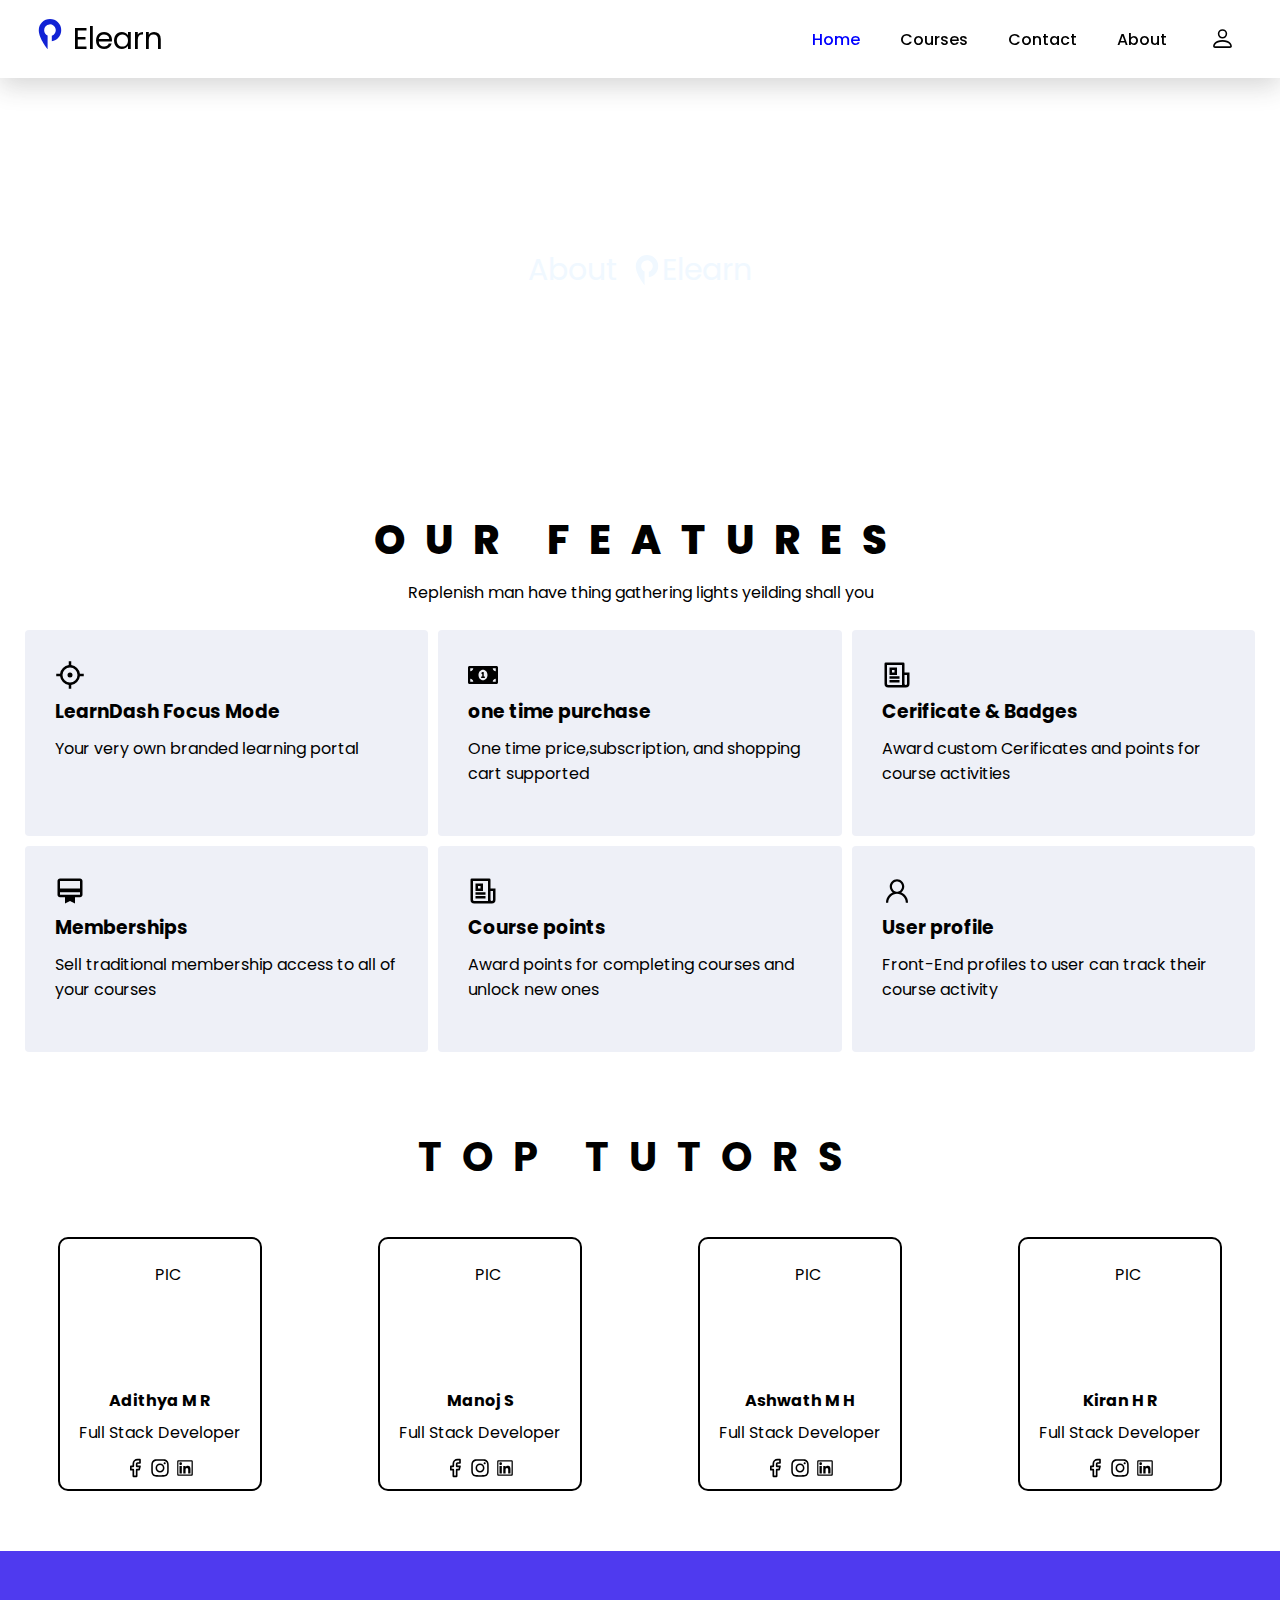
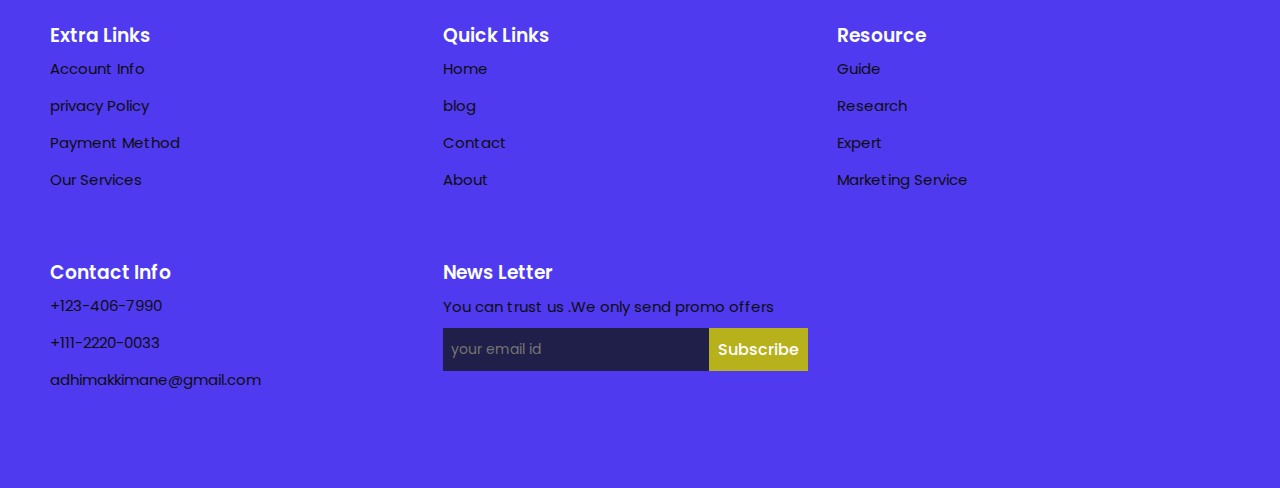
==== about.html @ 0dc83e67 "Add files via upload" ====
<!DOCTYPE html>
<html lang="en">
<head>
    <meta charset="UTF-8">
    <meta http-equiv="X-UA-Compatible" content="IE=edge">
    <meta name="viewport" content="width=device-width, initial-scale=1.0">
    <link rel="stylesheet" href="style.css">
    <title>Document</title>
</head>
<body>
    <!-- navbar -->
    <nav>
      <div class="logo">
       <div class="mainlogo"><svg stroke="currentColor" fill="currentColor" stroke-width="0" role="img" viewBox="0 0 24 24" height="1em" width="1em"  xmlns="http://www.w3.org/2000/svg"><title></title><path d="M11.981 0a8.957 8.957 0 0 0-8.956 8.957v.363C3.283 15.828 10.082 24 10.082 24V13.205c-1.638-.747-2.756-2.369-2.756-4.253a4.66 4.66 0 1 1 6.152 4.416l-.033.01v4.427c4.296-.713 7.531-4.401 7.531-8.845A8.959 8.959 0 0 0 12.017.001h-.038.002z"></path></svg>
         <span>Elearn</span></div>
         <div class="navbar2">
            <h class="navbutton"><svg stroke="currentColor" fill="none" stroke-width="2" viewBox="0 0 24 24" stroke-linecap="round" stroke-linejoin="round" height="1em" width="1em" xmlns="http://www.w3.org/2000/svg"><line x1="3" y1="12" x2="21" y2="12"></line><line x1="3" y1="6" x2="21" y2="6"></line><line x1="3" y1="18" x2="21" y2="18"></line></svg></h>
            </div>
      <div class="nav1">
    <ul> 
       <li><a href="index.html" class="active">Home</a></li>
       <li><a href="course.html">Courses</a></li>
       <li><a href="contact.html">Contact</a></li>
       <li><a href="about.html">About</a></li>
      <li class="loginimg2"><svg stroke="currentColor" fill="currentColor" stroke-width="0" viewBox="0 0 16 16" height="1em" width="1em" xmlns="http://www.w3.org/2000/svg"><path fill-rule="evenodd" d="M13 14s1 0 1-1-1-4-6-4-6 3-6 4 1 1 1 1h10zm-9.995-.944v-.002.002zM3.022 13h9.956a.274.274 0 00.014-.002l.008-.002c-.001-.246-.154-.986-.832-1.664C11.516 10.68 10.289 10 8 10c-2.29 0-3.516.68-4.168 1.332-.678.678-.83 1.418-.832 1.664a1.05 1.05 0 00.022.004zm9.974.056v-.002.002zM8 7a2 2 0 100-4 2 2 0 000 4zm3-2a3 3 0 11-6 0 3 3 0 016 0z" clip-rule="evenodd"></path></svg></li>
      <li class="user_name12"><svg stroke="currentColor" fill="currentColor" stroke-width="0" viewBox="0 0 16 16" height="1em" width="1em" xmlns="http://www.w3.org/2000/svg"><path fill-rule="evenodd" d="M13 14s1 0 1-1-1-4-6-4-6 3-6 4 1 1 1 1h10zm-9.995-.944v-.002.002zM3.022 13h9.956a.274.274 0 00.014-.002l.008-.002c-.001-.246-.154-.986-.832-1.664C11.516 10.68 10.289 10 8 10c-2.29 0-3.516.68-4.168 1.332-.678.678-.83 1.418-.832 1.664a1.05 1.05 0 00.022.004zm9.974.056v-.002.002zM8 7a2 2 0 100-4 2 2 0 000 4zm3-2a3 3 0 11-6 0 3 3 0 016 0z" clip-rule="evenodd"></path></svg><span class="user_name1"></span></li>
     </ul> 
    </div>
    </div>
    </nav>
   
    <!-- nav2 -->
    <div class="nav2">
     <ul> 
       <li class="nav2a"><a><svg stroke="currentColor" fill="currentColor" stroke-width="0" viewBox="0 0 16 16" height="1em" width="1em" xmlns="http://www.w3.org/2000/svg"><path fill-rule="evenodd" d="M13 14s1 0 1-1-1-4-6-4-6 3-6 4 1 1 1 1h10zm-9.995-.944v-.002.002zM3.022 13h9.956a.274.274 0 00.014-.002l.008-.002c-.001-.246-.154-.986-.832-1.664C11.516 10.68 10.289 10 8 10c-2.29 0-3.516.68-4.168 1.332-.678.678-.83 1.418-.832 1.664a1.05 1.05 0 00.022.004zm9.974.056v-.002.002zM8 7a2 2 0 100-4 2 2 0 000 4zm3-2a3 3 0 11-6 0 3 3 0 016 0z" clip-rule="evenodd"></path></svg><span class="nav2b">Login Now</span></a></li>
        <li><a href="index.html" class="active">Home</a></li>
        <li><a href="course.html">Courses</a></li>
        <li><a href="contact.html">Contact</a></li>
        <li><a href="about.html">About</a></li>
     </ul>  
     </div>

<!-- login -->
        <!-- login -->
        <div class="logindisplay">
          <div class="login">
           <form class="logincontainer">
             <div class="head"><h>Login<h>
              <input type="button" class="buttonx" value="x" />
             </div>
             <div class="input1">
               <input type="text" placeholder="Email Id" class="in1" />
             </div>
             <div class="input1">
               <input type="text" placeholder="Password" class="in2" />
               <a href="#" class="fp">Forget password</a>
             </div>
             <div class="noacc1">
               Did'nt have Account ? <span><a class="noacc2">Signup</a></span>
             </div>
             <div>
               <input type="button" class="b2" value="Login" />
             </div>
           </form>
         </div> 
         </div>
         <!-- this is create account form -->
         <div class="signdisplay">
         <div class="signupform">
           <form class="frm">
            <div class="signupcancel">x</div>
             <div class="ca"><div>Create Account</div></div>
             <div class="input2">
               <input type="text" placeholder="First Name" class="fn" />
             </div>
             <div class="input2">
               <input type="text" placeholder="Last Name" class="ln" />
             </div>
             <div class="input2">
               <input type="text" placeholder="Enter Email id" class="email" />
             </div>
             <div class="input2">
               <input type="text" placeholder="Password" class="pas1" />
             </div>
             <div class="input2">
               <input type="text" placeholder="Confirm password" class="cpas1" />
             </div>
             <div class="signbutton">
               <div>
                 <input type="button" value="Next" class="but4" />
                 <input type="button" value="Next" class="but3" />
                 <div class="backsign">
                   <input type="button" value="back" class="backbut" />
                 </div>
               </div>
             </div>
           </form>
         </div>
        </div>
        
         
  
  <!-- this is create account form -->
  <div class="signdisplay">
  <div class="signupform">
    <form class="frm">
     <div class="signupcancel">x</div>
      <div class="ca"><div>Create Account</div></div>
      <div class="input2">
        <input type="text" placeholder="First Name" class="fn" />
      </div>
      <div class="input2">
        <input type="text" placeholder="Last Name" class="ln" />
      </div>
      <div class="input2">
        <input type="text" placeholder="Enter Email id" class="email" />
      </div>
      <div class="input2">
        <input type="text" placeholder="Password" class="pas1" />
      </div>
      <div class="input2">
        <input type="text" placeholder="Confirm password" class="cpas1" />
      </div>
      <div class="signbutton">
        <div>
          <input type="button" value="Next" class="but4" />
          <input type="button" value="Next" class="but3" />
          <div class="backsign">
            <input type="button" value="back" class="backbut" />
          </div>
        </div>
      </div>
    </form>
  </div>
 </div>
 

<!-- image -->
 <div class="coverabout">
      <h>About </h><svg stroke="currentColor" fill="currentColor" stroke-width="0" role="img" viewBox="0 0 24 24" height="1em" width="1em"  xmlns="http://www.w3.org/2000/svg"><title></title><path d="M11.981 0a8.957 8.957 0 0 0-8.956 8.957v.363C3.283 15.828 10.082 24 10.082 24V13.205c-1.638-.747-2.756-2.369-2.756-4.253a4.66 4.66 0 1 1 6.152 4.416l-.033.01v4.427c4.296-.713 7.531-4.401 7.531-8.845A8.959 8.959 0 0 0 12.017.001h-.038.002z"></path></svg>
      <span>Elearn</span>
    </div>
    
  <!-- features -->
  <section class="features">
    <h2>OUR FEATURES</h2>
    <p>Replenish man have thing gathering lights yeilding shall you</p>
    <div class="f-container">
       <div class="f-box">
        <svg stroke="currentColor" fill="currentColor" stroke-width="0" viewBox="0 0 24 24" height="1em" width="1em" xmlns="http://www.w3.org/2000/svg"><g><path fill="none" d="M0 0h24v24H0z"></path><path fill-rule="nonzero" d="M13 1l.001 3.062A8.004 8.004 0 0 1 19.938 11H23v2l-3.062.001a8.004 8.004 0 0 1-6.937 6.937L13 23h-2v-3.062a8.004 8.004 0 0 1-6.938-6.937L1 13v-2h3.062A8.004 8.004 0 0 1 11 4.062V1h2zm-1 5a6 6 0 1 0 0 12 6 6 0 0 0 0-12zm0 4a2 2 0 1 1 0 4 2 2 0 0 1 0-4z"></path></g></svg>
          <h3>LearnDash Focus Mode</h3>
          <p>Your very own branded learning portal</p>
           </div>
           <div class="f-box">
            <svg stroke="currentColor" fill="currentColor" stroke-width="0" viewBox="0 0 640 512" height="1em" width="1em" xmlns="http://www.w3.org/2000/svg"><path d="M352 288h-16v-88c0-4.42-3.58-8-8-8h-13.58c-4.74 0-9.37 1.4-13.31 4.03l-15.33 10.22a7.994 7.994 0 0 0-2.22 11.09l8.88 13.31a7.994 7.994 0 0 0 11.09 2.22l.47-.31V288h-16c-4.42 0-8 3.58-8 8v16c0 4.42 3.58 8 8 8h64c4.42 0 8-3.58 8-8v-16c0-4.42-3.58-8-8-8zM608 64H32C14.33 64 0 78.33 0 96v320c0 17.67 14.33 32 32 32h576c17.67 0 32-14.33 32-32V96c0-17.67-14.33-32-32-32zM48 400v-64c35.35 0 64 28.65 64 64H48zm0-224v-64h64c0 35.35-28.65 64-64 64zm272 192c-53.02 0-96-50.15-96-112 0-61.86 42.98-112 96-112s96 50.14 96 112c0 61.87-43 112-96 112zm272 32h-64c0-35.35 28.65-64 64-64v64zm0-224c-35.35 0-64-28.65-64-64h64v64z"></path></svg>
             <h3>one time purchase</h3>
             <p>One time price,subscription, and shopping cart supported</p>
              </div>
              <div class="f-box">
                <svg stroke="currentColor" fill="currentColor" stroke-width="0" viewBox="0 0 24 24" height="1em" width="1em" xmlns="http://www.w3.org/2000/svg"><g><path fill="none" d="M0 0h24v24H0z"></path><path fill-rule="nonzero" d="M16 20V4H4v15a1 1 0 0 0 1 1h11zm3 2H5a3 3 0 0 1-3-3V3a1 1 0 0 1 1-1h14a1 1 0 0 1 1 1v7h4v9a3 3 0 0 1-3 3zm-1-10v7a1 1 0 0 0 2 0v-7h-2zM6 6h6v6H6V6zm2 2v2h2V8H8zm-2 5h8v2H6v-2zm0 3h8v2H6v-2z"></path></g></svg>
                <h3>Cerificate & Badges</h3>
                <p>Award custom Cerificates and points for course activities</p>
                 </div>
                 <div class="f-box">
                  <svg stroke="currentColor" fill="currentColor" stroke-width="0" viewBox="0 0 24 24" height="1em" width="1em" xmlns="http://www.w3.org/2000/svg"><path d="M20 2H4c-1.11 0-2 .89-2 2v11c0 1.11.89 2 2 2h4v5l4-2 4 2v-5h4c1.11 0 2-.89 2-2V4c0-1.11-.89-2-2-2zm0 13H4v-2h16v2zm0-5H4V4h16v6z"></path></svg>
                  <h3>Memberships</h3>
                  <p>Sell traditional membership access to all of your courses</p>
                   </div>
                   <div class="f-box">
                    <svg stroke="currentColor" fill="currentColor" stroke-width="0" viewBox="0 0 24 24" height="1em" width="1em" xmlns="http://www.w3.org/2000/svg"><g><path fill="none" d="M0 0h24v24H0z"></path><path fill-rule="nonzero" d="M16 20V4H4v15a1 1 0 0 0 1 1h11zm3 2H5a3 3 0 0 1-3-3V3a1 1 0 0 1 1-1h14a1 1 0 0 1 1 1v7h4v9a3 3 0 0 1-3 3zm-1-10v7a1 1 0 0 0 2 0v-7h-2zM6 6h6v6H6V6zm2 2v2h2V8H8zm-2 5h8v2H6v-2zm0 3h8v2H6v-2z"></path></g></svg>
                    <h3>Course points</h3>
                    <p>Award points for completing courses and unlock new ones</p>
                     </div>
                     <div class="f-box">
                      <svg stroke="currentColor" fill="currentColor" stroke-width="0" viewBox="0 0 1024 1024" height="1em" width="1em" xmlns="http://www.w3.org/2000/svg"><path d="M858.5 763.6a374 374 0 0 0-80.6-119.5 375.63 375.63 0 0 0-119.5-80.6c-.4-.2-.8-.3-1.2-.5C719.5 518 760 444.7 760 362c0-137-111-248-248-248S264 225 264 362c0 82.7 40.5 156 102.8 201.1-.4.2-.8.3-1.2.5-44.8 18.9-85 46-119.5 80.6a375.63 375.63 0 0 0-80.6 119.5A371.7 371.7 0 0 0 136 901.8a8 8 0 0 0 8 8.2h60c4.4 0 7.9-3.5 8-7.8 2-77.2 33-149.5 87.8-204.3 56.7-56.7 132-87.9 212.2-87.9s155.5 31.2 212.2 87.9C779 752.7 810 825 812 902.2c.1 4.4 3.6 7.8 8 7.8h60a8 8 0 0 0 8-8.2c-1-47.8-10.9-94.3-29.5-138.2zM512 534c-45.9 0-89.1-17.9-121.6-50.4S340 407.9 340 362c0-45.9 17.9-89.1 50.4-121.6S466.1 190 512 190s89.1 17.9 121.6 50.4S684 316.1 684 362c0 45.9-17.9 89.1-50.4 121.6S557.9 534 512 534z"></path></svg>
                      <h3>User profile</h3>
                      <p>Front-End profiles to user can track their course activity</p>
                       </div>
    
    </div>
    
    
    </div>
 </section>



 
<section class="profilelist">
   <h>TOP TUTORS</h>
   <div class="profile-container">
   <div class="profile">
      <img  class="p1-pic" src=".\img/p1.jpg" alt="PIC">
      <h4>Adithya M R</h4>
      <p>Full Stack Developer</p>
      <div class="profile-social">
         <svg stroke="currentColor" fill="none" stroke-width="2" viewBox="0 0 24 24" stroke-linecap="round" stroke-linejoin="round" height="1em" width="1em" xmlns="http://www.w3.org/2000/svg"><path d="M18 2h-3a5 5 0 0 0-5 5v3H7v4h3v8h4v-8h3l1-4h-4V7a1 1 0 0 1 1-1h3z"></path></svg>
         <svg stroke="currentColor" fill="currentColor" stroke-width="0" viewBox="0 0 448 512" height="1em" width="1em" xmlns="http://www.w3.org/2000/svg"><path d="M224.1 141c-63.6 0-114.9 51.3-114.9 114.9s51.3 114.9 114.9 114.9S339 319.5 339 255.9 287.7 141 224.1 141zm0 189.6c-41.1 0-74.7-33.5-74.7-74.7s33.5-74.7 74.7-74.7 74.7 33.5 74.7 74.7-33.6 74.7-74.7 74.7zm146.4-194.3c0 14.9-12 26.8-26.8 26.8-14.9 0-26.8-12-26.8-26.8s12-26.8 26.8-26.8 26.8 12 26.8 26.8zm76.1 27.2c-1.7-35.9-9.9-67.7-36.2-93.9-26.2-26.2-58-34.4-93.9-36.2-37-2.1-147.9-2.1-184.9 0-35.8 1.7-67.6 9.9-93.9 36.1s-34.4 58-36.2 93.9c-2.1 37-2.1 147.9 0 184.9 1.7 35.9 9.9 67.7 36.2 93.9s58 34.4 93.9 36.2c37 2.1 147.9 2.1 184.9 0 35.9-1.7 67.7-9.9 93.9-36.2 26.2-26.2 34.4-58 36.2-93.9 2.1-37 2.1-147.8 0-184.8zM398.8 388c-7.8 19.6-22.9 34.7-42.6 42.6-29.5 11.7-99.5 9-132.1 9s-102.7 2.6-132.1-9c-19.6-7.8-34.7-22.9-42.6-42.6-11.7-29.5-9-99.5-9-132.1s-2.6-102.7 9-132.1c7.8-19.6 22.9-34.7 42.6-42.6 29.5-11.7 99.5-9 132.1-9s102.7-2.6 132.1 9c19.6 7.8 34.7 22.9 42.6 42.6 11.7 29.5 9 99.5 9 132.1s2.7 102.7-9 132.1z"></path></svg>
         <svg stroke="currentColor" fill="currentColor" stroke-width="0" viewBox="0 0 1024 1024" height="1em" width="1em" xmlns="http://www.w3.org/2000/svg"><path d="M847.7 112H176.3c-35.5 0-64.3 28.8-64.3 64.3v671.4c0 35.5 28.8 64.3 64.3 64.3h671.4c35.5 0 64.3-28.8 64.3-64.3V176.3c0-35.5-28.8-64.3-64.3-64.3zm0 736c-447.8-.1-671.7-.2-671.7-.3.1-447.8.2-671.7.3-671.7 447.8.1 671.7.2 671.7.3-.1 447.8-.2 671.7-.3 671.7zM230.6 411.9h118.7v381.8H230.6zm59.4-52.2c37.9 0 68.8-30.8 68.8-68.8a68.8 68.8 0 1 0-137.6 0c-.1 38 30.7 68.8 68.8 68.8zm252.3 245.1c0-49.8 9.5-98 71.2-98 60.8 0 61.7 56.9 61.7 101.2v185.7h118.6V584.3c0-102.8-22.2-181.9-142.3-181.9-57.7 0-96.4 31.7-112.3 61.7h-1.6v-52.2H423.7v381.8h118.6V604.8z"></path></svg>
      </div>
   </div>

    <div class="profile">
      <img  class="p1-pic" src=".\img/p2.jpg" alt="PIC">
      <h4>Manoj S</h4>
      <p>Full Stack Developer</p>
      <div class="profile-social">
         <svg stroke="currentColor" fill="none" stroke-width="2" viewBox="0 0 24 24" stroke-linecap="round" stroke-linejoin="round" height="1em" width="1em" xmlns="http://www.w3.org/2000/svg"><path d="M18 2h-3a5 5 0 0 0-5 5v3H7v4h3v8h4v-8h3l1-4h-4V7a1 1 0 0 1 1-1h3z"></path></svg>
         <svg stroke="currentColor" fill="currentColor" stroke-width="0" viewBox="0 0 448 512" height="1em" width="1em" xmlns="http://www.w3.org/2000/svg"><path d="M224.1 141c-63.6 0-114.9 51.3-114.9 114.9s51.3 114.9 114.9 114.9S339 319.5 339 255.9 287.7 141 224.1 141zm0 189.6c-41.1 0-74.7-33.5-74.7-74.7s33.5-74.7 74.7-74.7 74.7 33.5 74.7 74.7-33.6 74.7-74.7 74.7zm146.4-194.3c0 14.9-12 26.8-26.8 26.8-14.9 0-26.8-12-26.8-26.8s12-26.8 26.8-26.8 26.8 12 26.8 26.8zm76.1 27.2c-1.7-35.9-9.9-67.7-36.2-93.9-26.2-26.2-58-34.4-93.9-36.2-37-2.1-147.9-2.1-184.9 0-35.8 1.7-67.6 9.9-93.9 36.1s-34.4 58-36.2 93.9c-2.1 37-2.1 147.9 0 184.9 1.7 35.9 9.9 67.7 36.2 93.9s58 34.4 93.9 36.2c37 2.1 147.9 2.1 184.9 0 35.9-1.7 67.7-9.9 93.9-36.2 26.2-26.2 34.4-58 36.2-93.9 2.1-37 2.1-147.8 0-184.8zM398.8 388c-7.8 19.6-22.9 34.7-42.6 42.6-29.5 11.7-99.5 9-132.1 9s-102.7 2.6-132.1-9c-19.6-7.8-34.7-22.9-42.6-42.6-11.7-29.5-9-99.5-9-132.1s-2.6-102.7 9-132.1c7.8-19.6 22.9-34.7 42.6-42.6 29.5-11.7 99.5-9 132.1-9s102.7-2.6 132.1 9c19.6 7.8 34.7 22.9 42.6 42.6 11.7 29.5 9 99.5 9 132.1s2.7 102.7-9 132.1z"></path></svg>
         <svg stroke="currentColor" fill="currentColor" stroke-width="0" viewBox="0 0 1024 1024" height="1em" width="1em" xmlns="http://www.w3.org/2000/svg"><path d="M847.7 112H176.3c-35.5 0-64.3 28.8-64.3 64.3v671.4c0 35.5 28.8 64.3 64.3 64.3h671.4c35.5 0 64.3-28.8 64.3-64.3V176.3c0-35.5-28.8-64.3-64.3-64.3zm0 736c-447.8-.1-671.7-.2-671.7-.3.1-447.8.2-671.7.3-671.7 447.8.1 671.7.2 671.7.3-.1 447.8-.2 671.7-.3 671.7zM230.6 411.9h118.7v381.8H230.6zm59.4-52.2c37.9 0 68.8-30.8 68.8-68.8a68.8 68.8 0 1 0-137.6 0c-.1 38 30.7 68.8 68.8 68.8zm252.3 245.1c0-49.8 9.5-98 71.2-98 60.8 0 61.7 56.9 61.7 101.2v185.7h118.6V584.3c0-102.8-22.2-181.9-142.3-181.9-57.7 0-96.4 31.7-112.3 61.7h-1.6v-52.2H423.7v381.8h118.6V604.8z"></path></svg>
      </div>
   </div>

   <div class="profile">
      <img  class="p1-pic" src=".\img/p3.jpg" alt="PIC">
      <h4>Ashwath M H</h4>
      <p>Full Stack Developer</p>
      <div class="profile-social">
         <svg stroke="currentColor" fill="none" stroke-width="2" viewBox="0 0 24 24" stroke-linecap="round" stroke-linejoin="round" height="1em" width="1em" xmlns="http://www.w3.org/2000/svg"><path d="M18 2h-3a5 5 0 0 0-5 5v3H7v4h3v8h4v-8h3l1-4h-4V7a1 1 0 0 1 1-1h3z"></path></svg>
         <svg stroke="currentColor" fill="currentColor" stroke-width="0" viewBox="0 0 448 512" height="1em" width="1em" xmlns="http://www.w3.org/2000/svg"><path d="M224.1 141c-63.6 0-114.9 51.3-114.9 114.9s51.3 114.9 114.9 114.9S339 319.5 339 255.9 287.7 141 224.1 141zm0 189.6c-41.1 0-74.7-33.5-74.7-74.7s33.5-74.7 74.7-74.7 74.7 33.5 74.7 74.7-33.6 74.7-74.7 74.7zm146.4-194.3c0 14.9-12 26.8-26.8 26.8-14.9 0-26.8-12-26.8-26.8s12-26.8 26.8-26.8 26.8 12 26.8 26.8zm76.1 27.2c-1.7-35.9-9.9-67.7-36.2-93.9-26.2-26.2-58-34.4-93.9-36.2-37-2.1-147.9-2.1-184.9 0-35.8 1.7-67.6 9.9-93.9 36.1s-34.4 58-36.2 93.9c-2.1 37-2.1 147.9 0 184.9 1.7 35.9 9.9 67.7 36.2 93.9s58 34.4 93.9 36.2c37 2.1 147.9 2.1 184.9 0 35.9-1.7 67.7-9.9 93.9-36.2 26.2-26.2 34.4-58 36.2-93.9 2.1-37 2.1-147.8 0-184.8zM398.8 388c-7.8 19.6-22.9 34.7-42.6 42.6-29.5 11.7-99.5 9-132.1 9s-102.7 2.6-132.1-9c-19.6-7.8-34.7-22.9-42.6-42.6-11.7-29.5-9-99.5-9-132.1s-2.6-102.7 9-132.1c7.8-19.6 22.9-34.7 42.6-42.6 29.5-11.7 99.5-9 132.1-9s102.7-2.6 132.1 9c19.6 7.8 34.7 22.9 42.6 42.6 11.7 29.5 9 99.5 9 132.1s2.7 102.7-9 132.1z"></path></svg>
         <svg stroke="currentColor" fill="currentColor" stroke-width="0" viewBox="0 0 1024 1024" height="1em" width="1em" xmlns="http://www.w3.org/2000/svg"><path d="M847.7 112H176.3c-35.5 0-64.3 28.8-64.3 64.3v671.4c0 35.5 28.8 64.3 64.3 64.3h671.4c35.5 0 64.3-28.8 64.3-64.3V176.3c0-35.5-28.8-64.3-64.3-64.3zm0 736c-447.8-.1-671.7-.2-671.7-.3.1-447.8.2-671.7.3-671.7 447.8.1 671.7.2 671.7.3-.1 447.8-.2 671.7-.3 671.7zM230.6 411.9h118.7v381.8H230.6zm59.4-52.2c37.9 0 68.8-30.8 68.8-68.8a68.8 68.8 0 1 0-137.6 0c-.1 38 30.7 68.8 68.8 68.8zm252.3 245.1c0-49.8 9.5-98 71.2-98 60.8 0 61.7 56.9 61.7 101.2v185.7h118.6V584.3c0-102.8-22.2-181.9-142.3-181.9-57.7 0-96.4 31.7-112.3 61.7h-1.6v-52.2H423.7v381.8h118.6V604.8z"></path></svg>
      </div>
   
   </div>

   <div class="profile">
      <img  class="p1-pic" src=".\img/p4.jpg" alt="PIC">
      <h4>Kiran H R</h4>
      <p>Full Stack Developer</p>
       <div class="profile-social"> 
         <svg stroke="currentColor" fill="none" stroke-width="2" viewBox="0 0 24 24" stroke-linecap="round" stroke-linejoin="round" height="1em" width="1em" xmlns="http://www.w3.org/2000/svg"><path d="M18 2h-3a5 5 0 0 0-5 5v3H7v4h3v8h4v-8h3l1-4h-4V7a1 1 0 0 1 1-1h3z"></path></svg>
         <svg stroke="currentColor" fill="currentColor" stroke-width="0" viewBox="0 0 448 512" height="1em" width="1em" xmlns="http://www.w3.org/2000/svg"><path d="M224.1 141c-63.6 0-114.9 51.3-114.9 114.9s51.3 114.9 114.9 114.9S339 319.5 339 255.9 287.7 141 224.1 141zm0 189.6c-41.1 0-74.7-33.5-74.7-74.7s33.5-74.7 74.7-74.7 74.7 33.5 74.7 74.7-33.6 74.7-74.7 74.7zm146.4-194.3c0 14.9-12 26.8-26.8 26.8-14.9 0-26.8-12-26.8-26.8s12-26.8 26.8-26.8 26.8 12 26.8 26.8zm76.1 27.2c-1.7-35.9-9.9-67.7-36.2-93.9-26.2-26.2-58-34.4-93.9-36.2-37-2.1-147.9-2.1-184.9 0-35.8 1.7-67.6 9.9-93.9 36.1s-34.4 58-36.2 93.9c-2.1 37-2.1 147.9 0 184.9 1.7 35.9 9.9 67.7 36.2 93.9s58 34.4 93.9 36.2c37 2.1 147.9 2.1 184.9 0 35.9-1.7 67.7-9.9 93.9-36.2 26.2-26.2 34.4-58 36.2-93.9 2.1-37 2.1-147.8 0-184.8zM398.8 388c-7.8 19.6-22.9 34.7-42.6 42.6-29.5 11.7-99.5 9-132.1 9s-102.7 2.6-132.1-9c-19.6-7.8-34.7-22.9-42.6-42.6-11.7-29.5-9-99.5-9-132.1s-2.6-102.7 9-132.1c7.8-19.6 22.9-34.7 42.6-42.6 29.5-11.7 99.5-9 132.1-9s102.7-2.6 132.1 9c19.6 7.8 34.7 22.9 42.6 42.6 11.7 29.5 9 99.5 9 132.1s2.7 102.7-9 132.1z"></path></svg>
         <svg stroke="currentColor" fill="currentColor" stroke-width="0" viewBox="0 0 1024 1024" height="1em" width="1em" xmlns="http://www.w3.org/2000/svg"><path d="M847.7 112H176.3c-35.5 0-64.3 28.8-64.3 64.3v671.4c0 35.5 28.8 64.3 64.3 64.3h671.4c35.5 0 64.3-28.8 64.3-64.3V176.3c0-35.5-28.8-64.3-64.3-64.3zm0 736c-447.8-.1-671.7-.2-671.7-.3.1-447.8.2-671.7.3-671.7 447.8.1 671.7.2 671.7.3-.1 447.8-.2 671.7-.3 671.7zM230.6 411.9h118.7v381.8H230.6zm59.4-52.2c37.9 0 68.8-30.8 68.8-68.8a68.8 68.8 0 1 0-137.6 0c-.1 38 30.7 68.8 68.8 68.8zm252.3 245.1c0-49.8 9.5-98 71.2-98 60.8 0 61.7 56.9 61.7 101.2v185.7h118.6V584.3c0-102.8-22.2-181.9-142.3-181.9-57.7 0-96.4 31.7-112.3 61.7h-1.6v-52.2H423.7v381.8h118.6V604.8z"></path></svg>
      </div> 
   </div>  
   </div> 
</section>

 <footer class="ending">
   <div class="e1">
      <h3>Extra Links</h3>
      <li>Account Info</li>
      <li>privacy Policy</li>
      <li>Payment Method</li>
      <li>Our Services</li>
      </div>
      <div class="e1">
         <h3>Quick Links</h3>
         <li>Home</li>
         <li>blog</li>
         <li>Contact</li>
         <li>About</li>
         </div>
            <div class="e1">
               <h3>Resource</h3>
               <li>Guide</li>
               <li>Research</li>
               <li>Expert</li>
               <li>Marketing Service</li>
               </div>
               <div class="e1"> 
                  <h3>Contact Info</h3>
                  <li> +123-406-7990 </li>
                  <li>+111-2220-0033 </li>
                  <li>adhimakkimane@gmail.com </li>

              </div>
               <div class="e1">
                  <h3>News Letter</h3>
                  <p>You can trust us .We only send promo offers</p>
                  <div class="emailid">
                     <input type="text" placeholder="your email id"/>
                     <a href="#" class="click">Subscribe</a>
                     </div>
                  </div>
</footer>

<script src="/Javascript/main.js">     
</script>
</body>
</html>
---- style.css ----
@import url('https://fonts.googleapis.com/css2?family=Poppins:wght@100;300;400;500;600&display=swap');

*{  
    font-family: 'Poppins', sans-serif; 
    margin: 0%;
    padding: 0%;
    outline: none; 
    border:none;
    text-decoration: none;
    list-style-type: none;
    scroll-behavior: smooth;
}
/* navbar */
nav {
    background-color: white;
    box-shadow:0 .5rem 1.5rem rgba(52, 50, 50, 0.2);
    position: fixed;
    top: 0%;
    right: 0%;
    left: 0%;
    z-index:13; 
    overflow: hidden;
}
.logo{
    display: flex;
    align-items: center;
    padding-left:30px;
    margin: 5px;
}
.mainlogo {
    width:100%;
    cursor: pointer;
    font-size:30px;
}
.mainlogo svg{
    color: rgb(17, 34, 213);
}

.nav1{
    width:100%;
}
nav .nav1 ul{ 
    display: flex;
    justify-content: end;
    align-items: center;
    gap:10px;
    margin-right:25px;
}

.nav1 ul li{
    margin: 15px;
}

nav .nav1 ul li a{
    color: black;
    font-size: 16px;
    font-weight:500;
}

nav .nav1 ul li svg{
margin:6px 0px 0px 3px;
  font-size: 25px;
  font-weight:700;
  cursor: pointer;
}
nav .nav1 ul li a:hover{
    color: rgb(44, 44, 209);
}
nav .nav1 ul li .active{
    color: blue;
}


/* navbar2 */
nav h{
  
    font-size: 25px;
    padding:10px;
    float: right;
    margin-top: 6px;
}

.navbutton{
display: none;
padding-right: 30px;
cursor: pointer;
}


.nav2{
   display: none;
   position: fixed;
   top:0%;
   right: 0%;
    left: 0%;
    margin-top: 30px;
    text-align: center;
    background:white;
    padding: 70px;
    z-index:9;
    border-radius: 10px;
    box-shadow:0 .5rem 1.5rem rgba(52, 50, 50, 0.2);
  }


.nav2 ul{
   padding-right: 20px;
   }

.nav2 ul li{
padding-top: 40px;
}
.nav2 ul li a{
   font-size: 18px;
   font-weight: 500;
}
.nav2a a{
  display: flex;
  justify-content: center;
  align-items: center;
  gap: 3px;
  cursor: pointer;
}
.nav2a a svg{
  margin-right: 5px;
  font-size: 24px;
  font-weight: 500;
  color: rgba(76, 20, 132, 0.881);
}
.nav2b{
  font-size: 19px;
  color: rgba(76, 20, 132, 0.881);
}

.nav2 ul li a:hover{
  color: #1e00ff;
}
/* login and signup */


.loginimg svg{
    font-size: 25px;
    font-weight: 600;
    margin-right: 25px;  
    
}
.logindisplay{
  display: none;
  
}
.login{
  display:flex;
  position: fixed;
  right: 0%;
  left: 0%;
  top: 0%;
  bottom: 0%;
  z-index: 20;
  justify-content: center;
  align-items: center;
  background-color: rgba(0,0,0,.9);
  
}
.logincontainer {
    font-family: "Noto Sans", sans-serif;
    min-width: 200px;
    border-radius: 5px;
    box-shadow: 0 0 15px rgb(201, 189, 189);
    background-color: white;
     padding:40px 90px 20px 50px ;
     
  }
  .loginimg{
    display:none;
    font-size: 20px;
    cursor: pointer;
  }
  .loginimg2 svg{
    font-weight: 600;
    font-size: 40px;
    cursor: pointer;
    
  }
 
  .user_name12{
    display: none;
    cursor: pointer;
   align-items: center;
     gap:4px;
  }
  .user_name1 {
    color: #000;
    font-size: 16px;
    font-weight: 500;
  }
  .user_name12 svg{
   padding-bottom:10px;
  }
  .buttonx {
    position: relative;
    left: 225px;
    font-size: 25px;
    background-color: white;
    font-weight: bolder;
    border: none;
    float: left;
  }
  .buttonx:hover {
    opacity: 0.5;
  }
  .buttonx:active {
    opacity: 1;
  }
  
  .head {
    display: flex;
    font-weight: bold;
    font-size: 41px;
    align-items: center;
    justify-items: center;
  }
  
  .input1 {
    padding-top: 30px;
  }
  .in1 {
    border: none;
    padding: 3px;
    font-size: 16px;
    border-bottom: 1.5px solid #333;
    outline: none;
  }
  
  .in2 {
    border: none;
    padding: 3px;
    font-size: 16px;
    border-bottom: 1.5px solid #333;
    outline: none;
  }
  .in2:hover {
    border-bottom: 1.5px solid rgb(21, 21, 206);
    transition: ease;
  }
  .in2:active {
    border-color: rgb(58, 66, 126);
  }
  
  .in1:hover {
    border-bottom: 1.5px solid rgb(21, 21, 206);
  }
  .in1:active {
    border-color: rgb(58, 66, 126);
  }
  .pas {
    margin-top: 10px;
    padding-bottom: 4px;
    padding-left: 10px;
  }
  
  .fp {
    width: 200px;
    margin: 0px;
    padding: 3px;
    font-size: 12px;
    display: block;
    color: blue;
    text-align: end;
  }
  .noacc1 {
    margin: 15px 10px 0px 0px;
    padding-right: 10px;
    text-align: center;
    justify-content: center;
    font-size: 12px;
  }
  .noacc2 {
    color: blue;
    cursor: pointer;
  }
  
  .b2 {
    margin: 30px 0px;
    cursor: pointer;
    padding: 5px 20px 5px 20px;
    color: white;
    background-color: rgb(0, 13, 149);
    border: 0px;
    font-size: 20px;
    border-radius: 5px;
  }
  
  .b1:hover {
    opacity: 0.5;
  }
  .b1:active {
    opacity: 1;
  }
  .b2:hover {
    opacity: 0.5;
  }
  
  .b2:active {
    opacity:1;
  }
  
  .signdisplay{
    display: none;
  }
  .frm {
    font-family: "Noto Sans", sans-serif;
    max-width: 350px;
    margin: 0 auto;
    border-radius: 5px;
    overflow: hidden;
    box-shadow: 0 0 15px rgb(201, 189, 189);
    margin-top: 30px;
    padding: 40px;
    background-color: white;
    position: relative;
  }
  .signupform {
    display: flex;
    justify-items: center;
    align-items: center;
    position: fixed;
    left: 0%;
    right: 0%;
    top: 0%;
    bottom: 0%;
    z-index: 20;
    background-color: rgb(33, 31, 31);
    opacity:0.9;
  }
  
  .input2 {
    padding-top: 30px;
  }
  .ca {
    font-size: 30px;
    font-weight: 700;
    cursor: pointer;
  }
  .signupcancel{
    float: right;
    margin-left: 40px;
    font-size: 30px;
    font-weight: 500;
  }
  .signupcancel:hover{
    opacity: 0.6;
  }
  .fn {
    border: none;
    padding: 3px;
    font-size: 16px;
    border-bottom: 1.5px solid #333;
    outline: none;
  }
  
  .ln {
    border: none;
    padding: 3px;
    font-size: 16px;
    border-bottom: 1.5px solid #333;
    outline: none;
  }
  .email {
    border: none;
    padding: 3px;
    font-size: 16px;
    border-bottom: 1.5px solid #333;
    outline: none;
  }
  
  .pas1 {
    border: none;
    padding: 3px;
    font-size: 16px;
    border-bottom: 1.5px solid #333;
    outline: none;
  }
  .cpas1 {
    display: none;
    border: none;
    font-size: 16px;
    border-bottom: 1.5px solid #333;
    outline: none;
    margin-bottom: 30px;
  }
  .backbut {
    cursor: pointer;
    padding: 5px 25px 5px 25px;
    color: white;
    background-color: rgb(10, 8, 176);
    border: 0px;
    font-size: 20px;
    border-radius: 5px;
    margin-left: 25px;
  }
  .backbut:active {
    background: #ddd;
    color: #333;
  }
  .but3 {
    cursor: pointer;
    padding: 5px 25px 5px 25px;
    color: white;
    background-color: rgb(10, 8, 176);
    border: 0px;
    font-size: 20px;
    border-radius: 5px;
  }
  .fn:hover {
    border-bottom: 1.5px solid rgb(21, 21, 206);
    transition: ease;
  }
  .fn:active {
    border-color: rgb(58, 66, 126);
  }
  
  .ln:hover {
    border-bottom: 1.5px solid rgb(21, 21, 206);
  }
  .ln:active {
    border-color: rgb(58, 66, 126);
  }
  .pas1:hover {
    border-bottom: 1.5px solid rgb(21, 21, 206);
    transition: ease;
  }
  .pas1:active {
    border-color: rgb(58, 66, 126);
  }
  
  .email:hover {
    border-bottom: 1.5px solid rgb(21, 21, 206);
  }
  .email:active {
    border-color: rgb(58, 66, 126);
  }
  .cpas1:hover {
    border-bottom: 1.5px solid rgb(21, 21, 206);
  
  }
  .cpas1:active {
    border-color: rgb(58, 66, 126);
  }
  .backsign {
    display: inline-block;
  }
  .but4 {
    display: none;
    cursor: pointer;
    padding: 5px 25px 5px 25px;
    color: white;
    background-color: #333;
    border: 0px;
    font-size: 20px;
    border-radius: 5px;
  }
  .but4:active {
    background: #ddd;
    color: #333;
  }
  .but3:active {
    background: #ddd;
    color: #333;
  }
 .starter {
    font-size: 20px;
    font-family: "Open Sans", sans-serif;
    display: inline-block;
    background-color: white;
    border-bottom: 1px solid;
    border-color: black;
    width: 100%;
    border-radius: 3px;
    height: fit-content;
  }
  
  .afterlogin {
    float: right;
    margin: 5px 17px 5px 0px;
    text-decoration: none;
    color: black;
    font-size: 22px;
    padding: 0px 8px 0px 8px;
  }
  .afterlogin:hover {
    color: white;
    background-color: black;
    padding: 0px 8px 0px 8px;
    border-radius: 8px;
  }
  .afterlogin:active {
    color: black;
    background-color: white;
  }
  .loginlogo svg:hover{
    color: #1e00ff;
  } 
  .loginlogo svg:active{
    color: #1e00ff;
  } 

/* coverimage */

.coverimage{
    width: 100%; 
    margin-top: 50px;
}
.coverimage .imagecontainer{
     background-image:linear-gradient(rgba(28, 28, 31, 0.051),rgba(0, 0, 6, 0.3)),url("/course-img/coverpic.png");
      height:470px;
      background-size: cover;
     background-position: center;
     display: flex; 
    flex-direction: column;
   justify-content: center;
   align-items: center;
   text-align: center;  
   
}

.coverimage .imagecontainer h{
    color:white ;
    font-size: 30px;
    margin: 10px;
}
.coverimage .imagecontainer svg{
    color: rgb(27, 27, 217);
}
.coverimage .imagecontainer p{
    color: #bcc2c2;
    margin-bottom: 7px;
}

.button{
    font-size: 15px;
    color: black;
    background-color: white;
    margin-top: 10px;
    padding:6px 15px 6px 15px;
    border-radius: 3px;
    
}
.button:hover{
    background: rgb(5, 40, 243);
    color: #fafefe;
}


/*home- features */


.subjects{
    text-align: center;
    margin-top: 50px;
    margin-bottom: 90px;
}
.box-container{
    display: grid;
    grid-template-columns: repeat(auto-fit,minmax(200px,1fr));
    align-items: center;    
    margin: 40px;
    gap: 20px;
}
.box{
    border: 2px solid black;
    font-size: 12px;
    height:fit-content;
    line-height: 25px;
}
.box:hover{
    border: 2px solid rgb(64, 64, 234);
}
.box img{
    width: 30%;
    margin-top: 15px;
}
.box p{
  margin-bottom: 25px;
}

/* about features */
.features{
    text-align: center;
    margin-top: 20px;
    padding:20px;
}
.f-container{
    display:grid;
    grid-template-columns: repeat(auto-fit,minmax(320px,1fr));

}
.f-box{
    padding: 30px;
    margin:5px;
    text-align: start;
    background: rgb(238, 240, 247);
    border-radius: 4px;
}
.f-box svg{
    font-size: 30px;
}
.features h2{
  font-size: 40px;
  font-weight:800;
  letter-spacing: 20px;
}

.features p{
  margin: 10px 0px 20px 0px;
}

/*  our-(nav bar)course */

.allcourse{
  display: block;
  
}
.our-course{
  width: auto; 
  height: auto;
  margin: 30px 0px 30px 0px;
}
.our-course .ourcoursemainname{
  font-size:40px;
  margin-top:120px;
  margin-bottom: 40px;
  text-align: center;
}

.nameofsubject{
  text-align: left;
  font-size: 30px;
  margin-left: 20px; 
}

.our-course .ourcourse-container::-webkit-scrollbar { 
  display: none; 
}
.our-course .ourcourse-container{
 display:flex;
 flex-flow: row;
 justify-content:space-between;
 overflow-x: scroll;
 margin-left: 20px;
}

.our-course .ourcourse-start{
margin:20px 10px 10px 10px;
border-radius: 0px 0px 2px 2px;
height:360px;
}
.ourcourse-start:hover{
  box-shadow: 3px 3px 5px 6px #ccc;
  }
 
.our-course .ourcourse-container .ourcourse-start img{ 
     width:300px;
    height: 180px;
    border-radius: 5px 5px 3px 3px;
 } 


/* our course(home)  */
 .our-course1{
  text-align: center;

}
.our-course1 .ourcoursemainname1{
  font-size:40px;
  margin-bottom: 50px;
}

.nameofsubject1{
  color: #1e00ff;
  margin-top:160px;
  font-size: 40px;
  text-align: center;

}
.our-course1 .ourcourse-start1{
margin-right:10px;
width: 300px;
height:350px;
margin-top: 50px;
border-radius: 0px 0px 2px 2px;
}
.ourcourse-start1:hover{
    box-shadow: 0 0 15px 5px rgba(31, 73, 125, 0.8);
  }
 
.our-course1 .ourcourse-container1 .ourcourse-start1 img{ 
  width:300px;
  height: 180px;
  border-radius:5px 5px 2px 2px;
 } 

 .our-course1 .ourcourse-container1{
  display: grid;
  grid-template-columns: repeat(auto-fit,minmax(300px,1fr));
  align-items: center; 
  justify-items: center;   
  margin: 30px;
  gap: 10px;
 }
 
/* Trending course */

.course{
    text-align: center;
    margin-top: 100px;
    margin-left: 20px;
}
.course h1{
    font-size:40px;
}

.course .course-container::-webkit-scrollbar { 
  display: none; 
}
.course .course-container{
 display:flex;
 flex-flow: row;
 justify-content:space-between;
 margin-bottom: 50px;
 overflow: scroll;
 
}

.course .course-start{
width: 310px;
height:350px;
margin: 50px 5px 50px 20px;

}
.course .course-start:hover{
  box-shadow: rgba(0, 0, 0, 0.24) 0px 3px 8px;
} 
.course .course-container .course-start img{ 
     width:300px;
    height: 180px;
    border-radius: 4px;
 } 

.about-course{
text-align: start;
padding-left: 10px;
}
.about-course p{
    font-weight: 600;
    color: #000;
    font-size:15px;
    width:100%; 
}
.about-course p1{
    color:rgb(185, 185, 194);
    margin-bottom: 7px;
    font-size: 10px;
    }


.price p{
    color: #000000;
   font-size: 20px;
 }

.stars{
    margin-top:10px;
    padding-bottom:10px;
    color: rgb(180, 186, 8);
} 

/* profile of community expert */
.profilelist{
    text-align: center;
    margin:50px 0px 0px 0px;
}


.profilelist h{
    font-size: 40px;
    font-weight: 700;
    letter-spacing: 20px;
}
.profilelist .profile-container{
    display: grid;
    justify-items: center;
    align-items: center;
    grid-template-columns: repeat(auto-fit, minmax(250px, 1fr));
    gap:20px 0px;
   margin:50px 0px 60px 0px;
   height:auto;
}

.profile{
    position: relative;
    display:grid;
    justify-items: center;
    align-items: center;
    width: 200px;
    height: 250px;
    background-color: #ffffff;
    object-fit:contain;
    border: 2px solid black;
    border-radius: 10px;

}
.profile-social{
    margin-top: 5px;
    font-size: 20px;
}
.profile img{
    margin-top: 20px;
    width:120px;
    height: 120px;
    border-radius:50%;
}

.profile-social svg:hover{
    color: rgb(31, 31, 239);
    box-shadow: 0px 5px 10px 0px rgba(0,0,0,0.4);
    border-radius: 50%;
}
.profile:hover{
    border-color:rgb(54, 37, 236) ;
    box-shadow: 5px 5px 5px 0px rgba(0,0,0,0.3);
    
}

/* offer */

.uptooff{
  text-align: center;
  width:100%;
  height:250px;
  background-color: white;
   box-shadow: rgba(0, 0, 0, 0.25) 0px 54px 55px, rgba(0, 0, 0, 0.12) 0px -12px 30px, rgba(0, 0, 0, 0.12) 0px 4px 6px, rgba(0, 0, 0, 0.17) 0px 12px 13px, rgba(0, 0, 0, 0.09) 0px -3px 5px;
   border-radius: 10px;
   margin-bottom:20px ;
 
}

.uptooff h{
  font-size: 30px;
  font-weight: 700;
  letter-spacing: 5px;
  position: relative;
  top: 35px;
  color: rgb(222, 22, 22);
}
.uptooff button{
  font-size: 25px;
  font-weight: 300;
  letter-spacing:1px;
  margin-top: 80px;
  background-color: rgb(35, 26, 166);
  padding: 5px 20px 5px 20px;
}
.uptooff button a{
  color: white;
}
.uptooff button:hover{
  box-shadow: rgba(0, 0, 0, 0.25) 0px 54px 55px, rgba(0, 0, 0, 0.12) 0px -12px 30px, rgba(0, 0, 0, 0.12) 0px 4px 6px, rgba(0, 0, 0, 0.17) 0px 12px 13px, rgba(0, 0, 0, 0.09) 0px -3px 5px;
  background-color: #210bc5;
  color: white;
}
.hurryup{
  font-size: 20px;
  position: relative;
  top:60px;
  letter-spacing: 3px;
}

/* footer */
.ending{
    background: rgb(79, 58, 239);
    display: grid;
    grid-template-columns:repeat(auto-fit,minmax(300px,1fr));
    padding: 50px; 
}
.ending .e1{
    padding-top: 20px;
    padding-bottom: 40px;
}
.ending .e1 h3{
    color: #fafefe;
     font-weight: 600;
}
.ending .e1 li{
    list-style: none;
    color: #0e0d0d;
    font-size: 15px;
    padding: 7px 0px;
    cursor: pointer;
}
.ending .e1 li:hover{
    color:white
}
.ending .e1 p{
    color: #0e0d0d;
    font-size: 15px;
    margin-top:8px;

}.emailid{
    display: flex;
    
}
.emailid input{
    margin-top:10px;
    width:250px;
    height: 30pxpx;
    padding:8px 8px;
    background: rgb(31, 31, 73);
    outline: none;
    border: none;
    color: #fafefe;
    font-size: 14px;
}

.click{
    text-decoration: none;
    margin-top: 10px;
    padding:9px ;
    background: rgb(183, 177, 28);
    color: rgb(255, 255, 255);
    font-weight: 500;
}
.click:hover{
    background: rgb(255, 255, 255);
    font-weight: 500;
    color: #000;
}



/* about */

/* cover-image-about */
.coverabout{
    margin-top: 70px;
    height: 400px;
    display: flex;
    align-items: center;
    justify-content: center;
    background-image: url("/course-img/banner.png");
    background-size:cover;
    background-position: center;
    color: aliceblue;
    font-size: 30px;   
}
.coverabout h{
    padding-right: 15px;

}


/* contact */


.contact{
    margin-top: 80px;
    text-align: center;
}
.contact h1{
    font-size: 30px;
    margin-bottom: 20px;
}

.contact .icons-container {
    margin-bottom: 30px;
    display: grid;
    grid-template-columns: repeat(auto-fit, minmax(250px, 1fr));
    gap: 20px;
    overflow: hidden;
    font-size: 20px;
    margin: 0px 60px 0px 60px;
  }
  
  .contact .icons-container .icons {
    text-align: center;
    border: 0.1rem solid #210eb5;
    background: #f0f2fd;

  }
  
   .contact .icons-container .icons svg {
    height: 80px;
    width: 70px;
    line-height: 80px;
    font-size: 1rem;
    margin:.9rem 0rem 0rem .3rem;
    color: rgb(59, 10, 235);
   }
   
  .contact .icons-container .icons h3 {
    font-size: 1.5rem;
    text-transform: capitalize;
    color: #444;
    padding: .3rem 0;
  }
  

  .contact .icons-container .icons p {
    font-size: 1rem;
    line-height: 2;
    color: rgb(130, 157, 232);
  }
  
  .contact .row {
    display: flex;
    align-items: center;
    gap: 2rem;
    margin:140px 40px 140px 40px;
    justify-content: center;
    height: 400px;
    justify-content:space-evenly;
  }
  
  
  .contact .row  img {
    width: 40%;
    margin-right: 30px;
  }

  
  .contact .row form{
    display: flex;
    flex-direction: column;
    position: relative;
    border: 3px solid rgb(42, 18, 139);
   padding: 40px;
  }
  
  
  .contact .row .cs{
    border: 2px solid rgb(144, 141, 232);
    padding: 20px 100px 20px 20px;
    margin-top: 20px;
  }
  .contact .row form h3{
    color: #1e00ff;
  }
   #cs1{
 padding-left: 90px; 
 background-color: #210eb5; 
 color: #f0f2fd;
 font-size: 15px;
 font-weight: 600;
}
    #cs1:hover{
    color: #000000;
    background: rgba(138, 152, 226, 0.927);
}


/* res */
@media (min-width:1750px){
  .contact .row img {
    width: 40%;
    height:500px;
    margin-right: 30px;
 }
 
}


@media (max-width:850px) {
    .nav1{
        display: none; 
    }
    .navbutton{
        display: block;
    }
    .loginlogo svg{
      display:flex;
    }
    .loginimg{
      display: flex;
    }
    .uptooff {
      height:330px;
    }
 
}
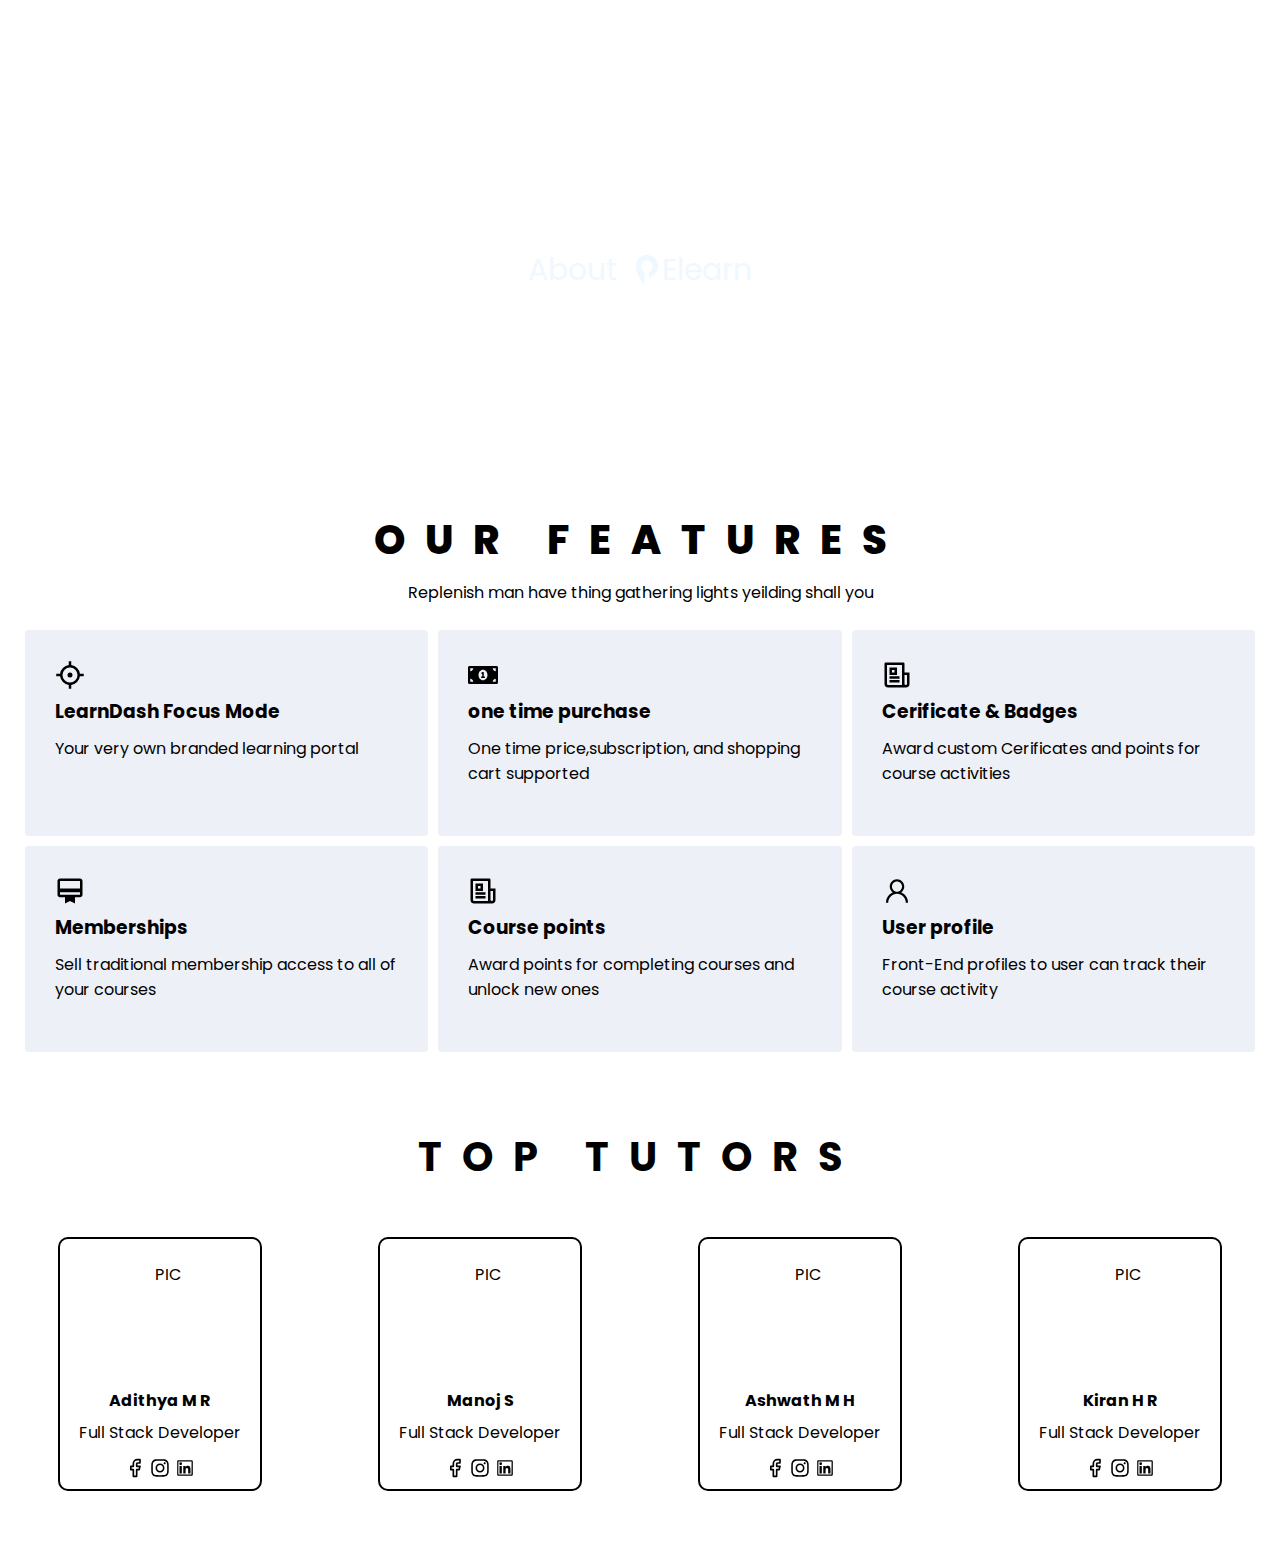
==== commit 94e988c6: "updated" ====
--- a/about.html
+++ b/about.html
@@ -1,281 +1,117 @@
-<!DOCTYPE html>
-<html lang="en">
-<head>
-    <meta charset="UTF-8">
-    <meta http-equiv="X-UA-Compatible" content="IE=edge">
-    <meta name="viewport" content="width=device-width, initial-scale=1.0">
-    <link rel="stylesheet" href="style.css">
-    <title>Document</title>
-</head>
-<body>
-    <!-- navbar -->
-    <nav>
-      <div class="logo">
-       <div class="mainlogo"><svg stroke="currentColor" fill="currentColor" stroke-width="0" role="img" viewBox="0 0 24 24" height="1em" width="1em"  xmlns="http://www.w3.org/2000/svg"><title></title><path d="M11.981 0a8.957 8.957 0 0 0-8.956 8.957v.363C3.283 15.828 10.082 24 10.082 24V13.205c-1.638-.747-2.756-2.369-2.756-4.253a4.66 4.66 0 1 1 6.152 4.416l-.033.01v4.427c4.296-.713 7.531-4.401 7.531-8.845A8.959 8.959 0 0 0 12.017.001h-.038.002z"></path></svg>
-         <span>Elearn</span></div>
-         <div class="navbar2">
-            <h class="navbutton"><svg stroke="currentColor" fill="none" stroke-width="2" viewBox="0 0 24 24" stroke-linecap="round" stroke-linejoin="round" height="1em" width="1em" xmlns="http://www.w3.org/2000/svg"><line x1="3" y1="12" x2="21" y2="12"></line><line x1="3" y1="6" x2="21" y2="6"></line><line x1="3" y1="18" x2="21" y2="18"></line></svg></h>
-            </div>
-      <div class="nav1">
-    <ul> 
-       <li><a href="index.html" class="active">Home</a></li>
-       <li><a href="course.html">Courses</a></li>
-       <li><a href="contact.html">Contact</a></li>
-       <li><a href="about.html">About</a></li>
-      <li class="loginimg2"><svg stroke="currentColor" fill="currentColor" stroke-width="0" viewBox="0 0 16 16" height="1em" width="1em" xmlns="http://www.w3.org/2000/svg"><path fill-rule="evenodd" d="M13 14s1 0 1-1-1-4-6-4-6 3-6 4 1 1 1 1h10zm-9.995-.944v-.002.002zM3.022 13h9.956a.274.274 0 00.014-.002l.008-.002c-.001-.246-.154-.986-.832-1.664C11.516 10.68 10.289 10 8 10c-2.29 0-3.516.68-4.168 1.332-.678.678-.83 1.418-.832 1.664a1.05 1.05 0 00.022.004zm9.974.056v-.002.002zM8 7a2 2 0 100-4 2 2 0 000 4zm3-2a3 3 0 11-6 0 3 3 0 016 0z" clip-rule="evenodd"></path></svg></li>
-      <li class="user_name12"><svg stroke="currentColor" fill="currentColor" stroke-width="0" viewBox="0 0 16 16" height="1em" width="1em" xmlns="http://www.w3.org/2000/svg"><path fill-rule="evenodd" d="M13 14s1 0 1-1-1-4-6-4-6 3-6 4 1 1 1 1h10zm-9.995-.944v-.002.002zM3.022 13h9.956a.274.274 0 00.014-.002l.008-.002c-.001-.246-.154-.986-.832-1.664C11.516 10.68 10.289 10 8 10c-2.29 0-3.516.68-4.168 1.332-.678.678-.83 1.418-.832 1.664a1.05 1.05 0 00.022.004zm9.974.056v-.002.002zM8 7a2 2 0 100-4 2 2 0 000 4zm3-2a3 3 0 11-6 0 3 3 0 016 0z" clip-rule="evenodd"></path></svg><span class="user_name1"></span></li>
-     </ul> 
-    </div>
-    </div>
-    </nav>
-   
-    <!-- nav2 -->
-    <div class="nav2">
-     <ul> 
-       <li class="nav2a"><a><svg stroke="currentColor" fill="currentColor" stroke-width="0" viewBox="0 0 16 16" height="1em" width="1em" xmlns="http://www.w3.org/2000/svg"><path fill-rule="evenodd" d="M13 14s1 0 1-1-1-4-6-4-6 3-6 4 1 1 1 1h10zm-9.995-.944v-.002.002zM3.022 13h9.956a.274.274 0 00.014-.002l.008-.002c-.001-.246-.154-.986-.832-1.664C11.516 10.68 10.289 10 8 10c-2.29 0-3.516.68-4.168 1.332-.678.678-.83 1.418-.832 1.664a1.05 1.05 0 00.022.004zm9.974.056v-.002.002zM8 7a2 2 0 100-4 2 2 0 000 4zm3-2a3 3 0 11-6 0 3 3 0 016 0z" clip-rule="evenodd"></path></svg><span class="nav2b">Login Now</span></a></li>
-        <li><a href="index.html" class="active">Home</a></li>
-        <li><a href="course.html">Courses</a></li>
-        <li><a href="contact.html">Contact</a></li>
-        <li><a href="about.html">About</a></li>
-     </ul>  
-     </div>
-
-<!-- login -->
-        <!-- login -->
-        <div class="logindisplay">
-          <div class="login">
-           <form class="logincontainer">
-             <div class="head"><h>Login<h>
-              <input type="button" class="buttonx" value="x" />
-             </div>
-             <div class="input1">
-               <input type="text" placeholder="Email Id" class="in1" />
-             </div>
-             <div class="input1">
-               <input type="text" placeholder="Password" class="in2" />
-               <a href="#" class="fp">Forget password</a>
-             </div>
-             <div class="noacc1">
-               Did'nt have Account ? <span><a class="noacc2">Signup</a></span>
-             </div>
-             <div>
-               <input type="button" class="b2" value="Login" />
-             </div>
-           </form>
-         </div> 
-         </div>
-         <!-- this is create account form -->
-         <div class="signdisplay">
-         <div class="signupform">
-           <form class="frm">
-            <div class="signupcancel">x</div>
-             <div class="ca"><div>Create Account</div></div>
-             <div class="input2">
-               <input type="text" placeholder="First Name" class="fn" />
-             </div>
-             <div class="input2">
-               <input type="text" placeholder="Last Name" class="ln" />
-             </div>
-             <div class="input2">
-               <input type="text" placeholder="Enter Email id" class="email" />
-             </div>
-             <div class="input2">
-               <input type="text" placeholder="Password" class="pas1" />
-             </div>
-             <div class="input2">
-               <input type="text" placeholder="Confirm password" class="cpas1" />
-             </div>
-             <div class="signbutton">
-               <div>
-                 <input type="button" value="Next" class="but4" />
-                 <input type="button" value="Next" class="but3" />
-                 <div class="backsign">
-                   <input type="button" value="back" class="backbut" />
-                 </div>
-               </div>
-             </div>
-           </form>
-         </div>
-        </div>
-        
-         
-  
-  <!-- this is create account form -->
-  <div class="signdisplay">
-  <div class="signupform">
-    <form class="frm">
-     <div class="signupcancel">x</div>
-      <div class="ca"><div>Create Account</div></div>
-      <div class="input2">
-        <input type="text" placeholder="First Name" class="fn" />
-      </div>
-      <div class="input2">
-        <input type="text" placeholder="Last Name" class="ln" />
-      </div>
-      <div class="input2">
-        <input type="text" placeholder="Enter Email id" class="email" />
-      </div>
-      <div class="input2">
-        <input type="text" placeholder="Password" class="pas1" />
-      </div>
-      <div class="input2">
-        <input type="text" placeholder="Confirm password" class="cpas1" />
-      </div>
-      <div class="signbutton">
-        <div>
-          <input type="button" value="Next" class="but4" />
-          <input type="button" value="Next" class="but3" />
-          <div class="backsign">
-            <input type="button" value="back" class="backbut" />
-          </div>
-        </div>
-      </div>
-    </form>
-  </div>
- </div>
- 
-
-<!-- image -->
- <div class="coverabout">
-      <h>About </h><svg stroke="currentColor" fill="currentColor" stroke-width="0" role="img" viewBox="0 0 24 24" height="1em" width="1em"  xmlns="http://www.w3.org/2000/svg"><title></title><path d="M11.981 0a8.957 8.957 0 0 0-8.956 8.957v.363C3.283 15.828 10.082 24 10.082 24V13.205c-1.638-.747-2.756-2.369-2.756-4.253a4.66 4.66 0 1 1 6.152 4.416l-.033.01v4.427c4.296-.713 7.531-4.401 7.531-8.845A8.959 8.959 0 0 0 12.017.001h-.038.002z"></path></svg>
-      <span>Elearn</span>
-    </div>
-    
-  <!-- features -->
-  <section class="features">
-    <h2>OUR FEATURES</h2>
-    <p>Replenish man have thing gathering lights yeilding shall you</p>
-    <div class="f-container">
-       <div class="f-box">
-        <svg stroke="currentColor" fill="currentColor" stroke-width="0" viewBox="0 0 24 24" height="1em" width="1em" xmlns="http://www.w3.org/2000/svg"><g><path fill="none" d="M0 0h24v24H0z"></path><path fill-rule="nonzero" d="M13 1l.001 3.062A8.004 8.004 0 0 1 19.938 11H23v2l-3.062.001a8.004 8.004 0 0 1-6.937 6.937L13 23h-2v-3.062a8.004 8.004 0 0 1-6.938-6.937L1 13v-2h3.062A8.004 8.004 0 0 1 11 4.062V1h2zm-1 5a6 6 0 1 0 0 12 6 6 0 0 0 0-12zm0 4a2 2 0 1 1 0 4 2 2 0 0 1 0-4z"></path></g></svg>
-          <h3>LearnDash Focus Mode</h3>
-          <p>Your very own branded learning portal</p>
-           </div>
-           <div class="f-box">
-            <svg stroke="currentColor" fill="currentColor" stroke-width="0" viewBox="0 0 640 512" height="1em" width="1em" xmlns="http://www.w3.org/2000/svg"><path d="M352 288h-16v-88c0-4.42-3.58-8-8-8h-13.58c-4.74 0-9.37 1.4-13.31 4.03l-15.33 10.22a7.994 7.994 0 0 0-2.22 11.09l8.88 13.31a7.994 7.994 0 0 0 11.09 2.22l.47-.31V288h-16c-4.42 0-8 3.58-8 8v16c0 4.42 3.58 8 8 8h64c4.42 0 8-3.58 8-8v-16c0-4.42-3.58-8-8-8zM608 64H32C14.33 64 0 78.33 0 96v320c0 17.67 14.33 32 32 32h576c17.67 0 32-14.33 32-32V96c0-17.67-14.33-32-32-32zM48 400v-64c35.35 0 64 28.65 64 64H48zm0-224v-64h64c0 35.35-28.65 64-64 64zm272 192c-53.02 0-96-50.15-96-112 0-61.86 42.98-112 96-112s96 50.14 96 112c0 61.87-43 112-96 112zm272 32h-64c0-35.35 28.65-64 64-64v64zm0-224c-35.35 0-64-28.65-64-64h64v64z"></path></svg>
-             <h3>one time purchase</h3>
-             <p>One time price,subscription, and shopping cart supported</p>
-              </div>
-              <div class="f-box">
-                <svg stroke="currentColor" fill="currentColor" stroke-width="0" viewBox="0 0 24 24" height="1em" width="1em" xmlns="http://www.w3.org/2000/svg"><g><path fill="none" d="M0 0h24v24H0z"></path><path fill-rule="nonzero" d="M16 20V4H4v15a1 1 0 0 0 1 1h11zm3 2H5a3 3 0 0 1-3-3V3a1 1 0 0 1 1-1h14a1 1 0 0 1 1 1v7h4v9a3 3 0 0 1-3 3zm-1-10v7a1 1 0 0 0 2 0v-7h-2zM6 6h6v6H6V6zm2 2v2h2V8H8zm-2 5h8v2H6v-2zm0 3h8v2H6v-2z"></path></g></svg>
-                <h3>Cerificate & Badges</h3>
-                <p>Award custom Cerificates and points for course activities</p>
-                 </div>
-                 <div class="f-box">
-                  <svg stroke="currentColor" fill="currentColor" stroke-width="0" viewBox="0 0 24 24" height="1em" width="1em" xmlns="http://www.w3.org/2000/svg"><path d="M20 2H4c-1.11 0-2 .89-2 2v11c0 1.11.89 2 2 2h4v5l4-2 4 2v-5h4c1.11 0 2-.89 2-2V4c0-1.11-.89-2-2-2zm0 13H4v-2h16v2zm0-5H4V4h16v6z"></path></svg>
-                  <h3>Memberships</h3>
-                  <p>Sell traditional membership access to all of your courses</p>
-                   </div>
-                   <div class="f-box">
-                    <svg stroke="currentColor" fill="currentColor" stroke-width="0" viewBox="0 0 24 24" height="1em" width="1em" xmlns="http://www.w3.org/2000/svg"><g><path fill="none" d="M0 0h24v24H0z"></path><path fill-rule="nonzero" d="M16 20V4H4v15a1 1 0 0 0 1 1h11zm3 2H5a3 3 0 0 1-3-3V3a1 1 0 0 1 1-1h14a1 1 0 0 1 1 1v7h4v9a3 3 0 0 1-3 3zm-1-10v7a1 1 0 0 0 2 0v-7h-2zM6 6h6v6H6V6zm2 2v2h2V8H8zm-2 5h8v2H6v-2zm0 3h8v2H6v-2z"></path></g></svg>
-                    <h3>Course points</h3>
-                    <p>Award points for completing courses and unlock new ones</p>
-                     </div>
-                     <div class="f-box">
-                      <svg stroke="currentColor" fill="currentColor" stroke-width="0" viewBox="0 0 1024 1024" height="1em" width="1em" xmlns="http://www.w3.org/2000/svg"><path d="M858.5 763.6a374 374 0 0 0-80.6-119.5 375.63 375.63 0 0 0-119.5-80.6c-.4-.2-.8-.3-1.2-.5C719.5 518 760 444.7 760 362c0-137-111-248-248-248S264 225 264 362c0 82.7 40.5 156 102.8 201.1-.4.2-.8.3-1.2.5-44.8 18.9-85 46-119.5 80.6a375.63 375.63 0 0 0-80.6 119.5A371.7 371.7 0 0 0 136 901.8a8 8 0 0 0 8 8.2h60c4.4 0 7.9-3.5 8-7.8 2-77.2 33-149.5 87.8-204.3 56.7-56.7 132-87.9 212.2-87.9s155.5 31.2 212.2 87.9C779 752.7 810 825 812 902.2c.1 4.4 3.6 7.8 8 7.8h60a8 8 0 0 0 8-8.2c-1-47.8-10.9-94.3-29.5-138.2zM512 534c-45.9 0-89.1-17.9-121.6-50.4S340 407.9 340 362c0-45.9 17.9-89.1 50.4-121.6S466.1 190 512 190s89.1 17.9 121.6 50.4S684 316.1 684 362c0 45.9-17.9 89.1-50.4 121.6S557.9 534 512 534z"></path></svg>
-                      <h3>User profile</h3>
-                      <p>Front-End profiles to user can track their course activity</p>
-                       </div>
-    
-    </div>
-    
-    
-    </div>
- </section>
-
-
-
- 
-<section class="profilelist">
-   <h>TOP TUTORS</h>
-   <div class="profile-container">
-   <div class="profile">
-      <img  class="p1-pic" src=".\img/p1.jpg" alt="PIC">
-      <h4>Adithya M R</h4>
-      <p>Full Stack Developer</p>
-      <div class="profile-social">
-         <svg stroke="currentColor" fill="none" stroke-width="2" viewBox="0 0 24 24" stroke-linecap="round" stroke-linejoin="round" height="1em" width="1em" xmlns="http://www.w3.org/2000/svg"><path d="M18 2h-3a5 5 0 0 0-5 5v3H7v4h3v8h4v-8h3l1-4h-4V7a1 1 0 0 1 1-1h3z"></path></svg>
-         <svg stroke="currentColor" fill="currentColor" stroke-width="0" viewBox="0 0 448 512" height="1em" width="1em" xmlns="http://www.w3.org/2000/svg"><path d="M224.1 141c-63.6 0-114.9 51.3-114.9 114.9s51.3 114.9 114.9 114.9S339 319.5 339 255.9 287.7 141 224.1 141zm0 189.6c-41.1 0-74.7-33.5-74.7-74.7s33.5-74.7 74.7-74.7 74.7 33.5 74.7 74.7-33.6 74.7-74.7 74.7zm146.4-194.3c0 14.9-12 26.8-26.8 26.8-14.9 0-26.8-12-26.8-26.8s12-26.8 26.8-26.8 26.8 12 26.8 26.8zm76.1 27.2c-1.7-35.9-9.9-67.7-36.2-93.9-26.2-26.2-58-34.4-93.9-36.2-37-2.1-147.9-2.1-184.9 0-35.8 1.7-67.6 9.9-93.9 36.1s-34.4 58-36.2 93.9c-2.1 37-2.1 147.9 0 184.9 1.7 35.9 9.9 67.7 36.2 93.9s58 34.4 93.9 36.2c37 2.1 147.9 2.1 184.9 0 35.9-1.7 67.7-9.9 93.9-36.2 26.2-26.2 34.4-58 36.2-93.9 2.1-37 2.1-147.8 0-184.8zM398.8 388c-7.8 19.6-22.9 34.7-42.6 42.6-29.5 11.7-99.5 9-132.1 9s-102.7 2.6-132.1-9c-19.6-7.8-34.7-22.9-42.6-42.6-11.7-29.5-9-99.5-9-132.1s-2.6-102.7 9-132.1c7.8-19.6 22.9-34.7 42.6-42.6 29.5-11.7 99.5-9 132.1-9s102.7-2.6 132.1 9c19.6 7.8 34.7 22.9 42.6 42.6 11.7 29.5 9 99.5 9 132.1s2.7 102.7-9 132.1z"></path></svg>
-         <svg stroke="currentColor" fill="currentColor" stroke-width="0" viewBox="0 0 1024 1024" height="1em" width="1em" xmlns="http://www.w3.org/2000/svg"><path d="M847.7 112H176.3c-35.5 0-64.3 28.8-64.3 64.3v671.4c0 35.5 28.8 64.3 64.3 64.3h671.4c35.5 0 64.3-28.8 64.3-64.3V176.3c0-35.5-28.8-64.3-64.3-64.3zm0 736c-447.8-.1-671.7-.2-671.7-.3.1-447.8.2-671.7.3-671.7 447.8.1 671.7.2 671.7.3-.1 447.8-.2 671.7-.3 671.7zM230.6 411.9h118.7v381.8H230.6zm59.4-52.2c37.9 0 68.8-30.8 68.8-68.8a68.8 68.8 0 1 0-137.6 0c-.1 38 30.7 68.8 68.8 68.8zm252.3 245.1c0-49.8 9.5-98 71.2-98 60.8 0 61.7 56.9 61.7 101.2v185.7h118.6V584.3c0-102.8-22.2-181.9-142.3-181.9-57.7 0-96.4 31.7-112.3 61.7h-1.6v-52.2H423.7v381.8h118.6V604.8z"></path></svg>
-      </div>
-   </div>
-
-    <div class="profile">
-      <img  class="p1-pic" src=".\img/p2.jpg" alt="PIC">
-      <h4>Manoj S</h4>
-      <p>Full Stack Developer</p>
-      <div class="profile-social">
-         <svg stroke="currentColor" fill="none" stroke-width="2" viewBox="0 0 24 24" stroke-linecap="round" stroke-linejoin="round" height="1em" width="1em" xmlns="http://www.w3.org/2000/svg"><path d="M18 2h-3a5 5 0 0 0-5 5v3H7v4h3v8h4v-8h3l1-4h-4V7a1 1 0 0 1 1-1h3z"></path></svg>
-         <svg stroke="currentColor" fill="currentColor" stroke-width="0" viewBox="0 0 448 512" height="1em" width="1em" xmlns="http://www.w3.org/2000/svg"><path d="M224.1 141c-63.6 0-114.9 51.3-114.9 114.9s51.3 114.9 114.9 114.9S339 319.5 339 255.9 287.7 141 224.1 141zm0 189.6c-41.1 0-74.7-33.5-74.7-74.7s33.5-74.7 74.7-74.7 74.7 33.5 74.7 74.7-33.6 74.7-74.7 74.7zm146.4-194.3c0 14.9-12 26.8-26.8 26.8-14.9 0-26.8-12-26.8-26.8s12-26.8 26.8-26.8 26.8 12 26.8 26.8zm76.1 27.2c-1.7-35.9-9.9-67.7-36.2-93.9-26.2-26.2-58-34.4-93.9-36.2-37-2.1-147.9-2.1-184.9 0-35.8 1.7-67.6 9.9-93.9 36.1s-34.4 58-36.2 93.9c-2.1 37-2.1 147.9 0 184.9 1.7 35.9 9.9 67.7 36.2 93.9s58 34.4 93.9 36.2c37 2.1 147.9 2.1 184.9 0 35.9-1.7 67.7-9.9 93.9-36.2 26.2-26.2 34.4-58 36.2-93.9 2.1-37 2.1-147.8 0-184.8zM398.8 388c-7.8 19.6-22.9 34.7-42.6 42.6-29.5 11.7-99.5 9-132.1 9s-102.7 2.6-132.1-9c-19.6-7.8-34.7-22.9-42.6-42.6-11.7-29.5-9-99.5-9-132.1s-2.6-102.7 9-132.1c7.8-19.6 22.9-34.7 42.6-42.6 29.5-11.7 99.5-9 132.1-9s102.7-2.6 132.1 9c19.6 7.8 34.7 22.9 42.6 42.6 11.7 29.5 9 99.5 9 132.1s2.7 102.7-9 132.1z"></path></svg>
-         <svg stroke="currentColor" fill="currentColor" stroke-width="0" viewBox="0 0 1024 1024" height="1em" width="1em" xmlns="http://www.w3.org/2000/svg"><path d="M847.7 112H176.3c-35.5 0-64.3 28.8-64.3 64.3v671.4c0 35.5 28.8 64.3 64.3 64.3h671.4c35.5 0 64.3-28.8 64.3-64.3V176.3c0-35.5-28.8-64.3-64.3-64.3zm0 736c-447.8-.1-671.7-.2-671.7-.3.1-447.8.2-671.7.3-671.7 447.8.1 671.7.2 671.7.3-.1 447.8-.2 671.7-.3 671.7zM230.6 411.9h118.7v381.8H230.6zm59.4-52.2c37.9 0 68.8-30.8 68.8-68.8a68.8 68.8 0 1 0-137.6 0c-.1 38 30.7 68.8 68.8 68.8zm252.3 245.1c0-49.8 9.5-98 71.2-98 60.8 0 61.7 56.9 61.7 101.2v185.7h118.6V584.3c0-102.8-22.2-181.9-142.3-181.9-57.7 0-96.4 31.7-112.3 61.7h-1.6v-52.2H423.7v381.8h118.6V604.8z"></path></svg>
-      </div>
-   </div>
-
-   <div class="profile">
-      <img  class="p1-pic" src=".\img/p3.jpg" alt="PIC">
-      <h4>Ashwath M H</h4>
-      <p>Full Stack Developer</p>
-      <div class="profile-social">
-         <svg stroke="currentColor" fill="none" stroke-width="2" viewBox="0 0 24 24" stroke-linecap="round" stroke-linejoin="round" height="1em" width="1em" xmlns="http://www.w3.org/2000/svg"><path d="M18 2h-3a5 5 0 0 0-5 5v3H7v4h3v8h4v-8h3l1-4h-4V7a1 1 0 0 1 1-1h3z"></path></svg>
-         <svg stroke="currentColor" fill="currentColor" stroke-width="0" viewBox="0 0 448 512" height="1em" width="1em" xmlns="http://www.w3.org/2000/svg"><path d="M224.1 141c-63.6 0-114.9 51.3-114.9 114.9s51.3 114.9 114.9 114.9S339 319.5 339 255.9 287.7 141 224.1 141zm0 189.6c-41.1 0-74.7-33.5-74.7-74.7s33.5-74.7 74.7-74.7 74.7 33.5 74.7 74.7-33.6 74.7-74.7 74.7zm146.4-194.3c0 14.9-12 26.8-26.8 26.8-14.9 0-26.8-12-26.8-26.8s12-26.8 26.8-26.8 26.8 12 26.8 26.8zm76.1 27.2c-1.7-35.9-9.9-67.7-36.2-93.9-26.2-26.2-58-34.4-93.9-36.2-37-2.1-147.9-2.1-184.9 0-35.8 1.7-67.6 9.9-93.9 36.1s-34.4 58-36.2 93.9c-2.1 37-2.1 147.9 0 184.9 1.7 35.9 9.9 67.7 36.2 93.9s58 34.4 93.9 36.2c37 2.1 147.9 2.1 184.9 0 35.9-1.7 67.7-9.9 93.9-36.2 26.2-26.2 34.4-58 36.2-93.9 2.1-37 2.1-147.8 0-184.8zM398.8 388c-7.8 19.6-22.9 34.7-42.6 42.6-29.5 11.7-99.5 9-132.1 9s-102.7 2.6-132.1-9c-19.6-7.8-34.7-22.9-42.6-42.6-11.7-29.5-9-99.5-9-132.1s-2.6-102.7 9-132.1c7.8-19.6 22.9-34.7 42.6-42.6 29.5-11.7 99.5-9 132.1-9s102.7-2.6 132.1 9c19.6 7.8 34.7 22.9 42.6 42.6 11.7 29.5 9 99.5 9 132.1s2.7 102.7-9 132.1z"></path></svg>
-         <svg stroke="currentColor" fill="currentColor" stroke-width="0" viewBox="0 0 1024 1024" height="1em" width="1em" xmlns="http://www.w3.org/2000/svg"><path d="M847.7 112H176.3c-35.5 0-64.3 28.8-64.3 64.3v671.4c0 35.5 28.8 64.3 64.3 64.3h671.4c35.5 0 64.3-28.8 64.3-64.3V176.3c0-35.5-28.8-64.3-64.3-64.3zm0 736c-447.8-.1-671.7-.2-671.7-.3.1-447.8.2-671.7.3-671.7 447.8.1 671.7.2 671.7.3-.1 447.8-.2 671.7-.3 671.7zM230.6 411.9h118.7v381.8H230.6zm59.4-52.2c37.9 0 68.8-30.8 68.8-68.8a68.8 68.8 0 1 0-137.6 0c-.1 38 30.7 68.8 68.8 68.8zm252.3 245.1c0-49.8 9.5-98 71.2-98 60.8 0 61.7 56.9 61.7 101.2v185.7h118.6V584.3c0-102.8-22.2-181.9-142.3-181.9-57.7 0-96.4 31.7-112.3 61.7h-1.6v-52.2H423.7v381.8h118.6V604.8z"></path></svg>
-      </div>
-   
-   </div>
-
-   <div class="profile">
-      <img  class="p1-pic" src=".\img/p4.jpg" alt="PIC">
-      <h4>Kiran H R</h4>
-      <p>Full Stack Developer</p>
-       <div class="profile-social"> 
-         <svg stroke="currentColor" fill="none" stroke-width="2" viewBox="0 0 24 24" stroke-linecap="round" stroke-linejoin="round" height="1em" width="1em" xmlns="http://www.w3.org/2000/svg"><path d="M18 2h-3a5 5 0 0 0-5 5v3H7v4h3v8h4v-8h3l1-4h-4V7a1 1 0 0 1 1-1h3z"></path></svg>
-         <svg stroke="currentColor" fill="currentColor" stroke-width="0" viewBox="0 0 448 512" height="1em" width="1em" xmlns="http://www.w3.org/2000/svg"><path d="M224.1 141c-63.6 0-114.9 51.3-114.9 114.9s51.3 114.9 114.9 114.9S339 319.5 339 255.9 287.7 141 224.1 141zm0 189.6c-41.1 0-74.7-33.5-74.7-74.7s33.5-74.7 74.7-74.7 74.7 33.5 74.7 74.7-33.6 74.7-74.7 74.7zm146.4-194.3c0 14.9-12 26.8-26.8 26.8-14.9 0-26.8-12-26.8-26.8s12-26.8 26.8-26.8 26.8 12 26.8 26.8zm76.1 27.2c-1.7-35.9-9.9-67.7-36.2-93.9-26.2-26.2-58-34.4-93.9-36.2-37-2.1-147.9-2.1-184.9 0-35.8 1.7-67.6 9.9-93.9 36.1s-34.4 58-36.2 93.9c-2.1 37-2.1 147.9 0 184.9 1.7 35.9 9.9 67.7 36.2 93.9s58 34.4 93.9 36.2c37 2.1 147.9 2.1 184.9 0 35.9-1.7 67.7-9.9 93.9-36.2 26.2-26.2 34.4-58 36.2-93.9 2.1-37 2.1-147.8 0-184.8zM398.8 388c-7.8 19.6-22.9 34.7-42.6 42.6-29.5 11.7-99.5 9-132.1 9s-102.7 2.6-132.1-9c-19.6-7.8-34.7-22.9-42.6-42.6-11.7-29.5-9-99.5-9-132.1s-2.6-102.7 9-132.1c7.8-19.6 22.9-34.7 42.6-42.6 29.5-11.7 99.5-9 132.1-9s102.7-2.6 132.1 9c19.6 7.8 34.7 22.9 42.6 42.6 11.7 29.5 9 99.5 9 132.1s2.7 102.7-9 132.1z"></path></svg>
-         <svg stroke="currentColor" fill="currentColor" stroke-width="0" viewBox="0 0 1024 1024" height="1em" width="1em" xmlns="http://www.w3.org/2000/svg"><path d="M847.7 112H176.3c-35.5 0-64.3 28.8-64.3 64.3v671.4c0 35.5 28.8 64.3 64.3 64.3h671.4c35.5 0 64.3-28.8 64.3-64.3V176.3c0-35.5-28.8-64.3-64.3-64.3zm0 736c-447.8-.1-671.7-.2-671.7-.3.1-447.8.2-671.7.3-671.7 447.8.1 671.7.2 671.7.3-.1 447.8-.2 671.7-.3 671.7zM230.6 411.9h118.7v381.8H230.6zm59.4-52.2c37.9 0 68.8-30.8 68.8-68.8a68.8 68.8 0 1 0-137.6 0c-.1 38 30.7 68.8 68.8 68.8zm252.3 245.1c0-49.8 9.5-98 71.2-98 60.8 0 61.7 56.9 61.7 101.2v185.7h118.6V584.3c0-102.8-22.2-181.9-142.3-181.9-57.7 0-96.4 31.7-112.3 61.7h-1.6v-52.2H423.7v381.8h118.6V604.8z"></path></svg>
-      </div> 
-   </div>  
-   </div> 
-</section>
-
- <footer class="ending">
-   <div class="e1">
-      <h3>Extra Links</h3>
-      <li>Account Info</li>
-      <li>privacy Policy</li>
-      <li>Payment Method</li>
-      <li>Our Services</li>
-      </div>
-      <div class="e1">
-         <h3>Quick Links</h3>
-         <li>Home</li>
-         <li>blog</li>
-         <li>Contact</li>
-         <li>About</li>
-         </div>
-            <div class="e1">
-               <h3>Resource</h3>
-               <li>Guide</li>
-               <li>Research</li>
-               <li>Expert</li>
-               <li>Marketing Service</li>
-               </div>
-               <div class="e1"> 
-                  <h3>Contact Info</h3>
-                  <li> +123-406-7990 </li>
-                  <li>+111-2220-0033 </li>
-                  <li>adhimakkimane@gmail.com </li>
-
-              </div>
-               <div class="e1">
-                  <h3>News Letter</h3>
-                  <p>You can trust us .We only send promo offers</p>
-                  <div class="emailid">
-                     <input type="text" placeholder="your email id"/>
-                     <a href="#" class="click">Subscribe</a>
-                     </div>
-                  </div>
-</footer>
-
-<script src="/Javascript/main.js">     
-</script>
-</body>
+<!DOCTYPE html>
+<html lang="en">
+<head>
+    <meta charset="UTF-8">
+    <meta http-equiv="X-UA-Compatible" content="IE=edge">
+    <meta name="viewport" content="width=device-width, initial-scale=1.0">
+    <link rel="stylesheet" href="style.css">
+    <title>Document</title>
+</head>
+<body>
+    <!-- navbar -->
+  <div id="navBar"></div>
+<!-- image -->
+ <div class="coverabout">
+      <h>About </h><svg stroke="currentColor" fill="currentColor" stroke-width="0" role="img" viewBox="0 0 24 24" height="1em" width="1em"  xmlns="http://www.w3.org/2000/svg"><title></title><path d="M11.981 0a8.957 8.957 0 0 0-8.956 8.957v.363C3.283 15.828 10.082 24 10.082 24V13.205c-1.638-.747-2.756-2.369-2.756-4.253a4.66 4.66 0 1 1 6.152 4.416l-.033.01v4.427c4.296-.713 7.531-4.401 7.531-8.845A8.959 8.959 0 0 0 12.017.001h-.038.002z"></path></svg>
+      <span>Elearn</span>
+    </div>
+    
+  <!-- features -->
+  <section class="features">
+    <h2>OUR FEATURES</h2>
+    <p>Replenish man have thing gathering lights yeilding shall you</p>
+    <div class="f-container">
+       <div class="f-box">
+        <svg stroke="currentColor" fill="currentColor" stroke-width="0" viewBox="0 0 24 24" height="1em" width="1em" xmlns="http://www.w3.org/2000/svg"><g><path fill="none" d="M0 0h24v24H0z"></path><path fill-rule="nonzero" d="M13 1l.001 3.062A8.004 8.004 0 0 1 19.938 11H23v2l-3.062.001a8.004 8.004 0 0 1-6.937 6.937L13 23h-2v-3.062a8.004 8.004 0 0 1-6.938-6.937L1 13v-2h3.062A8.004 8.004 0 0 1 11 4.062V1h2zm-1 5a6 6 0 1 0 0 12 6 6 0 0 0 0-12zm0 4a2 2 0 1 1 0 4 2 2 0 0 1 0-4z"></path></g></svg>
+          <h3>LearnDash Focus Mode</h3>
+          <p>Your very own branded learning portal</p>
+           </div>
+           <div class="f-box">
+            <svg stroke="currentColor" fill="currentColor" stroke-width="0" viewBox="0 0 640 512" height="1em" width="1em" xmlns="http://www.w3.org/2000/svg"><path d="M352 288h-16v-88c0-4.42-3.58-8-8-8h-13.58c-4.74 0-9.37 1.4-13.31 4.03l-15.33 10.22a7.994 7.994 0 0 0-2.22 11.09l8.88 13.31a7.994 7.994 0 0 0 11.09 2.22l.47-.31V288h-16c-4.42 0-8 3.58-8 8v16c0 4.42 3.58 8 8 8h64c4.42 0 8-3.58 8-8v-16c0-4.42-3.58-8-8-8zM608 64H32C14.33 64 0 78.33 0 96v320c0 17.67 14.33 32 32 32h576c17.67 0 32-14.33 32-32V96c0-17.67-14.33-32-32-32zM48 400v-64c35.35 0 64 28.65 64 64H48zm0-224v-64h64c0 35.35-28.65 64-64 64zm272 192c-53.02 0-96-50.15-96-112 0-61.86 42.98-112 96-112s96 50.14 96 112c0 61.87-43 112-96 112zm272 32h-64c0-35.35 28.65-64 64-64v64zm0-224c-35.35 0-64-28.65-64-64h64v64z"></path></svg>
+             <h3>one time purchase</h3>
+             <p>One time price,subscription, and shopping cart supported</p>
+              </div>
+              <div class="f-box">
+                <svg stroke="currentColor" fill="currentColor" stroke-width="0" viewBox="0 0 24 24" height="1em" width="1em" xmlns="http://www.w3.org/2000/svg"><g><path fill="none" d="M0 0h24v24H0z"></path><path fill-rule="nonzero" d="M16 20V4H4v15a1 1 0 0 0 1 1h11zm3 2H5a3 3 0 0 1-3-3V3a1 1 0 0 1 1-1h14a1 1 0 0 1 1 1v7h4v9a3 3 0 0 1-3 3zm-1-10v7a1 1 0 0 0 2 0v-7h-2zM6 6h6v6H6V6zm2 2v2h2V8H8zm-2 5h8v2H6v-2zm0 3h8v2H6v-2z"></path></g></svg>
+                <h3>Cerificate & Badges</h3>
+                <p>Award custom Cerificates and points for course activities</p>
+                 </div>
+                 <div class="f-box">
+                  <svg stroke="currentColor" fill="currentColor" stroke-width="0" viewBox="0 0 24 24" height="1em" width="1em" xmlns="http://www.w3.org/2000/svg"><path d="M20 2H4c-1.11 0-2 .89-2 2v11c0 1.11.89 2 2 2h4v5l4-2 4 2v-5h4c1.11 0 2-.89 2-2V4c0-1.11-.89-2-2-2zm0 13H4v-2h16v2zm0-5H4V4h16v6z"></path></svg>
+                  <h3>Memberships</h3>
+                  <p>Sell traditional membership access to all of your courses</p>
+                   </div>
+                   <div class="f-box">
+                    <svg stroke="currentColor" fill="currentColor" stroke-width="0" viewBox="0 0 24 24" height="1em" width="1em" xmlns="http://www.w3.org/2000/svg"><g><path fill="none" d="M0 0h24v24H0z"></path><path fill-rule="nonzero" d="M16 20V4H4v15a1 1 0 0 0 1 1h11zm3 2H5a3 3 0 0 1-3-3V3a1 1 0 0 1 1-1h14a1 1 0 0 1 1 1v7h4v9a3 3 0 0 1-3 3zm-1-10v7a1 1 0 0 0 2 0v-7h-2zM6 6h6v6H6V6zm2 2v2h2V8H8zm-2 5h8v2H6v-2zm0 3h8v2H6v-2z"></path></g></svg>
+                    <h3>Course points</h3>
+                    <p>Award points for completing courses and unlock new ones</p>
+                     </div>
+                     <div class="f-box">
+                      <svg stroke="currentColor" fill="currentColor" stroke-width="0" viewBox="0 0 1024 1024" height="1em" width="1em" xmlns="http://www.w3.org/2000/svg"><path d="M858.5 763.6a374 374 0 0 0-80.6-119.5 375.63 375.63 0 0 0-119.5-80.6c-.4-.2-.8-.3-1.2-.5C719.5 518 760 444.7 760 362c0-137-111-248-248-248S264 225 264 362c0 82.7 40.5 156 102.8 201.1-.4.2-.8.3-1.2.5-44.8 18.9-85 46-119.5 80.6a375.63 375.63 0 0 0-80.6 119.5A371.7 371.7 0 0 0 136 901.8a8 8 0 0 0 8 8.2h60c4.4 0 7.9-3.5 8-7.8 2-77.2 33-149.5 87.8-204.3 56.7-56.7 132-87.9 212.2-87.9s155.5 31.2 212.2 87.9C779 752.7 810 825 812 902.2c.1 4.4 3.6 7.8 8 7.8h60a8 8 0 0 0 8-8.2c-1-47.8-10.9-94.3-29.5-138.2zM512 534c-45.9 0-89.1-17.9-121.6-50.4S340 407.9 340 362c0-45.9 17.9-89.1 50.4-121.6S466.1 190 512 190s89.1 17.9 121.6 50.4S684 316.1 684 362c0 45.9-17.9 89.1-50.4 121.6S557.9 534 512 534z"></path></svg>
+                      <h3>User profile</h3>
+                      <p>Front-End profiles to user can track their course activity</p>
+                       </div>
+    
+    </div>
+    
+    
+    </div>
+ </section>
+
+
+
+ 
+<section class="profilelist">
+   <h>TOP TUTORS</h>
+   <div class="profile-container">
+   <div class="profile">
+      <img  class="p1-pic" src=".\img/p1.jpg" alt="PIC">
+      <h4>Adithya M R</h4>
+      <p>Full Stack Developer</p>
+      <div class="profile-social">
+         <svg stroke="currentColor" fill="none" stroke-width="2" viewBox="0 0 24 24" stroke-linecap="round" stroke-linejoin="round" height="1em" width="1em" xmlns="http://www.w3.org/2000/svg"><path d="M18 2h-3a5 5 0 0 0-5 5v3H7v4h3v8h4v-8h3l1-4h-4V7a1 1 0 0 1 1-1h3z"></path></svg>
+         <svg stroke="currentColor" fill="currentColor" stroke-width="0" viewBox="0 0 448 512" height="1em" width="1em" xmlns="http://www.w3.org/2000/svg"><path d="M224.1 141c-63.6 0-114.9 51.3-114.9 114.9s51.3 114.9 114.9 114.9S339 319.5 339 255.9 287.7 141 224.1 141zm0 189.6c-41.1 0-74.7-33.5-74.7-74.7s33.5-74.7 74.7-74.7 74.7 33.5 74.7 74.7-33.6 74.7-74.7 74.7zm146.4-194.3c0 14.9-12 26.8-26.8 26.8-14.9 0-26.8-12-26.8-26.8s12-26.8 26.8-26.8 26.8 12 26.8 26.8zm76.1 27.2c-1.7-35.9-9.9-67.7-36.2-93.9-26.2-26.2-58-34.4-93.9-36.2-37-2.1-147.9-2.1-184.9 0-35.8 1.7-67.6 9.9-93.9 36.1s-34.4 58-36.2 93.9c-2.1 37-2.1 147.9 0 184.9 1.7 35.9 9.9 67.7 36.2 93.9s58 34.4 93.9 36.2c37 2.1 147.9 2.1 184.9 0 35.9-1.7 67.7-9.9 93.9-36.2 26.2-26.2 34.4-58 36.2-93.9 2.1-37 2.1-147.8 0-184.8zM398.8 388c-7.8 19.6-22.9 34.7-42.6 42.6-29.5 11.7-99.5 9-132.1 9s-102.7 2.6-132.1-9c-19.6-7.8-34.7-22.9-42.6-42.6-11.7-29.5-9-99.5-9-132.1s-2.6-102.7 9-132.1c7.8-19.6 22.9-34.7 42.6-42.6 29.5-11.7 99.5-9 132.1-9s102.7-2.6 132.1 9c19.6 7.8 34.7 22.9 42.6 42.6 11.7 29.5 9 99.5 9 132.1s2.7 102.7-9 132.1z"></path></svg>
+         <svg stroke="currentColor" fill="currentColor" stroke-width="0" viewBox="0 0 1024 1024" height="1em" width="1em" xmlns="http://www.w3.org/2000/svg"><path d="M847.7 112H176.3c-35.5 0-64.3 28.8-64.3 64.3v671.4c0 35.5 28.8 64.3 64.3 64.3h671.4c35.5 0 64.3-28.8 64.3-64.3V176.3c0-35.5-28.8-64.3-64.3-64.3zm0 736c-447.8-.1-671.7-.2-671.7-.3.1-447.8.2-671.7.3-671.7 447.8.1 671.7.2 671.7.3-.1 447.8-.2 671.7-.3 671.7zM230.6 411.9h118.7v381.8H230.6zm59.4-52.2c37.9 0 68.8-30.8 68.8-68.8a68.8 68.8 0 1 0-137.6 0c-.1 38 30.7 68.8 68.8 68.8zm252.3 245.1c0-49.8 9.5-98 71.2-98 60.8 0 61.7 56.9 61.7 101.2v185.7h118.6V584.3c0-102.8-22.2-181.9-142.3-181.9-57.7 0-96.4 31.7-112.3 61.7h-1.6v-52.2H423.7v381.8h118.6V604.8z"></path></svg>
+      </div>
+   </div>
+
+    <div class="profile">
+      <img  class="p1-pic" src=".\img/p2.jpg" alt="PIC">
+      <h4>Manoj S</h4>
+      <p>Full Stack Developer</p>
+      <div class="profile-social">
+         <svg stroke="currentColor" fill="none" stroke-width="2" viewBox="0 0 24 24" stroke-linecap="round" stroke-linejoin="round" height="1em" width="1em" xmlns="http://www.w3.org/2000/svg"><path d="M18 2h-3a5 5 0 0 0-5 5v3H7v4h3v8h4v-8h3l1-4h-4V7a1 1 0 0 1 1-1h3z"></path></svg>
+         <svg stroke="currentColor" fill="currentColor" stroke-width="0" viewBox="0 0 448 512" height="1em" width="1em" xmlns="http://www.w3.org/2000/svg"><path d="M224.1 141c-63.6 0-114.9 51.3-114.9 114.9s51.3 114.9 114.9 114.9S339 319.5 339 255.9 287.7 141 224.1 141zm0 189.6c-41.1 0-74.7-33.5-74.7-74.7s33.5-74.7 74.7-74.7 74.7 33.5 74.7 74.7-33.6 74.7-74.7 74.7zm146.4-194.3c0 14.9-12 26.8-26.8 26.8-14.9 0-26.8-12-26.8-26.8s12-26.8 26.8-26.8 26.8 12 26.8 26.8zm76.1 27.2c-1.7-35.9-9.9-67.7-36.2-93.9-26.2-26.2-58-34.4-93.9-36.2-37-2.1-147.9-2.1-184.9 0-35.8 1.7-67.6 9.9-93.9 36.1s-34.4 58-36.2 93.9c-2.1 37-2.1 147.9 0 184.9 1.7 35.9 9.9 67.7 36.2 93.9s58 34.4 93.9 36.2c37 2.1 147.9 2.1 184.9 0 35.9-1.7 67.7-9.9 93.9-36.2 26.2-26.2 34.4-58 36.2-93.9 2.1-37 2.1-147.8 0-184.8zM398.8 388c-7.8 19.6-22.9 34.7-42.6 42.6-29.5 11.7-99.5 9-132.1 9s-102.7 2.6-132.1-9c-19.6-7.8-34.7-22.9-42.6-42.6-11.7-29.5-9-99.5-9-132.1s-2.6-102.7 9-132.1c7.8-19.6 22.9-34.7 42.6-42.6 29.5-11.7 99.5-9 132.1-9s102.7-2.6 132.1 9c19.6 7.8 34.7 22.9 42.6 42.6 11.7 29.5 9 99.5 9 132.1s2.7 102.7-9 132.1z"></path></svg>
+         <svg stroke="currentColor" fill="currentColor" stroke-width="0" viewBox="0 0 1024 1024" height="1em" width="1em" xmlns="http://www.w3.org/2000/svg"><path d="M847.7 112H176.3c-35.5 0-64.3 28.8-64.3 64.3v671.4c0 35.5 28.8 64.3 64.3 64.3h671.4c35.5 0 64.3-28.8 64.3-64.3V176.3c0-35.5-28.8-64.3-64.3-64.3zm0 736c-447.8-.1-671.7-.2-671.7-.3.1-447.8.2-671.7.3-671.7 447.8.1 671.7.2 671.7.3-.1 447.8-.2 671.7-.3 671.7zM230.6 411.9h118.7v381.8H230.6zm59.4-52.2c37.9 0 68.8-30.8 68.8-68.8a68.8 68.8 0 1 0-137.6 0c-.1 38 30.7 68.8 68.8 68.8zm252.3 245.1c0-49.8 9.5-98 71.2-98 60.8 0 61.7 56.9 61.7 101.2v185.7h118.6V584.3c0-102.8-22.2-181.9-142.3-181.9-57.7 0-96.4 31.7-112.3 61.7h-1.6v-52.2H423.7v381.8h118.6V604.8z"></path></svg>
+      </div>
+   </div>
+
+   <div class="profile">
+      <img  class="p1-pic" src=".\img/p3.jpg" alt="PIC">
+      <h4>Ashwath M H</h4>
+      <p>Full Stack Developer</p>
+      <div class="profile-social">
+         <svg stroke="currentColor" fill="none" stroke-width="2" viewBox="0 0 24 24" stroke-linecap="round" stroke-linejoin="round" height="1em" width="1em" xmlns="http://www.w3.org/2000/svg"><path d="M18 2h-3a5 5 0 0 0-5 5v3H7v4h3v8h4v-8h3l1-4h-4V7a1 1 0 0 1 1-1h3z"></path></svg>
+         <svg stroke="currentColor" fill="currentColor" stroke-width="0" viewBox="0 0 448 512" height="1em" width="1em" xmlns="http://www.w3.org/2000/svg"><path d="M224.1 141c-63.6 0-114.9 51.3-114.9 114.9s51.3 114.9 114.9 114.9S339 319.5 339 255.9 287.7 141 224.1 141zm0 189.6c-41.1 0-74.7-33.5-74.7-74.7s33.5-74.7 74.7-74.7 74.7 33.5 74.7 74.7-33.6 74.7-74.7 74.7zm146.4-194.3c0 14.9-12 26.8-26.8 26.8-14.9 0-26.8-12-26.8-26.8s12-26.8 26.8-26.8 26.8 12 26.8 26.8zm76.1 27.2c-1.7-35.9-9.9-67.7-36.2-93.9-26.2-26.2-58-34.4-93.9-36.2-37-2.1-147.9-2.1-184.9 0-35.8 1.7-67.6 9.9-93.9 36.1s-34.4 58-36.2 93.9c-2.1 37-2.1 147.9 0 184.9 1.7 35.9 9.9 67.7 36.2 93.9s58 34.4 93.9 36.2c37 2.1 147.9 2.1 184.9 0 35.9-1.7 67.7-9.9 93.9-36.2 26.2-26.2 34.4-58 36.2-93.9 2.1-37 2.1-147.8 0-184.8zM398.8 388c-7.8 19.6-22.9 34.7-42.6 42.6-29.5 11.7-99.5 9-132.1 9s-102.7 2.6-132.1-9c-19.6-7.8-34.7-22.9-42.6-42.6-11.7-29.5-9-99.5-9-132.1s-2.6-102.7 9-132.1c7.8-19.6 22.9-34.7 42.6-42.6 29.5-11.7 99.5-9 132.1-9s102.7-2.6 132.1 9c19.6 7.8 34.7 22.9 42.6 42.6 11.7 29.5 9 99.5 9 132.1s2.7 102.7-9 132.1z"></path></svg>
+         <svg stroke="currentColor" fill="currentColor" stroke-width="0" viewBox="0 0 1024 1024" height="1em" width="1em" xmlns="http://www.w3.org/2000/svg"><path d="M847.7 112H176.3c-35.5 0-64.3 28.8-64.3 64.3v671.4c0 35.5 28.8 64.3 64.3 64.3h671.4c35.5 0 64.3-28.8 64.3-64.3V176.3c0-35.5-28.8-64.3-64.3-64.3zm0 736c-447.8-.1-671.7-.2-671.7-.3.1-447.8.2-671.7.3-671.7 447.8.1 671.7.2 671.7.3-.1 447.8-.2 671.7-.3 671.7zM230.6 411.9h118.7v381.8H230.6zm59.4-52.2c37.9 0 68.8-30.8 68.8-68.8a68.8 68.8 0 1 0-137.6 0c-.1 38 30.7 68.8 68.8 68.8zm252.3 245.1c0-49.8 9.5-98 71.2-98 60.8 0 61.7 56.9 61.7 101.2v185.7h118.6V584.3c0-102.8-22.2-181.9-142.3-181.9-57.7 0-96.4 31.7-112.3 61.7h-1.6v-52.2H423.7v381.8h118.6V604.8z"></path></svg>
+      </div>
+   
+   </div>
+
+   <div class="profile">
+      <img  class="p1-pic" src=".\img/p4.jpg" alt="PIC">
+      <h4>Kiran H R</h4>
+      <p>Full Stack Developer</p>
+       <div class="profile-social"> 
+         <svg stroke="currentColor" fill="none" stroke-width="2" viewBox="0 0 24 24" stroke-linecap="round" stroke-linejoin="round" height="1em" width="1em" xmlns="http://www.w3.org/2000/svg"><path d="M18 2h-3a5 5 0 0 0-5 5v3H7v4h3v8h4v-8h3l1-4h-4V7a1 1 0 0 1 1-1h3z"></path></svg>
+         <svg stroke="currentColor" fill="currentColor" stroke-width="0" viewBox="0 0 448 512" height="1em" width="1em" xmlns="http://www.w3.org/2000/svg"><path d="M224.1 141c-63.6 0-114.9 51.3-114.9 114.9s51.3 114.9 114.9 114.9S339 319.5 339 255.9 287.7 141 224.1 141zm0 189.6c-41.1 0-74.7-33.5-74.7-74.7s33.5-74.7 74.7-74.7 74.7 33.5 74.7 74.7-33.6 74.7-74.7 74.7zm146.4-194.3c0 14.9-12 26.8-26.8 26.8-14.9 0-26.8-12-26.8-26.8s12-26.8 26.8-26.8 26.8 12 26.8 26.8zm76.1 27.2c-1.7-35.9-9.9-67.7-36.2-93.9-26.2-26.2-58-34.4-93.9-36.2-37-2.1-147.9-2.1-184.9 0-35.8 1.7-67.6 9.9-93.9 36.1s-34.4 58-36.2 93.9c-2.1 37-2.1 147.9 0 184.9 1.7 35.9 9.9 67.7 36.2 93.9s58 34.4 93.9 36.2c37 2.1 147.9 2.1 184.9 0 35.9-1.7 67.7-9.9 93.9-36.2 26.2-26.2 34.4-58 36.2-93.9 2.1-37 2.1-147.8 0-184.8zM398.8 388c-7.8 19.6-22.9 34.7-42.6 42.6-29.5 11.7-99.5 9-132.1 9s-102.7 2.6-132.1-9c-19.6-7.8-34.7-22.9-42.6-42.6-11.7-29.5-9-99.5-9-132.1s-2.6-102.7 9-132.1c7.8-19.6 22.9-34.7 42.6-42.6 29.5-11.7 99.5-9 132.1-9s102.7-2.6 132.1 9c19.6 7.8 34.7 22.9 42.6 42.6 11.7 29.5 9 99.5 9 132.1s2.7 102.7-9 132.1z"></path></svg>
+         <svg stroke="currentColor" fill="currentColor" stroke-width="0" viewBox="0 0 1024 1024" height="1em" width="1em" xmlns="http://www.w3.org/2000/svg"><path d="M847.7 112H176.3c-35.5 0-64.3 28.8-64.3 64.3v671.4c0 35.5 28.8 64.3 64.3 64.3h671.4c35.5 0 64.3-28.8 64.3-64.3V176.3c0-35.5-28.8-64.3-64.3-64.3zm0 736c-447.8-.1-671.7-.2-671.7-.3.1-447.8.2-671.7.3-671.7 447.8.1 671.7.2 671.7.3-.1 447.8-.2 671.7-.3 671.7zM230.6 411.9h118.7v381.8H230.6zm59.4-52.2c37.9 0 68.8-30.8 68.8-68.8a68.8 68.8 0 1 0-137.6 0c-.1 38 30.7 68.8 68.8 68.8zm252.3 245.1c0-49.8 9.5-98 71.2-98 60.8 0 61.7 56.9 61.7 101.2v185.7h118.6V584.3c0-102.8-22.2-181.9-142.3-181.9-57.7 0-96.4 31.7-112.3 61.7h-1.6v-52.2H423.7v381.8h118.6V604.8z"></path></svg>
+      </div> 
+   </div>  
+   </div> 
+</section>
+<div id="footer"></div>
+<script type="module" src="./Javascript/main.js">     
+</script>
+</body>
 </html>--- a/style.css
+++ b/style.css
@@ -511,7 +511,7 @@
     margin-top: 50px;
 }
 .coverimage .imagecontainer{
-     background-image:linear-gradient(rgba(28, 28, 31, 0.051),rgba(0, 0, 6, 0.3)),url("/course-img/coverpic.png");
+     background-image:linear-gradient(rgba(28, 28, 31, 0.051),rgba(0, 0, 6, 0.3)),url("./course-img/coverpic.png");
       height:470px;
       background-size: cover;
      background-position: center;
@@ -946,7 +946,7 @@
     display: flex;
     align-items: center;
     justify-content: center;
-    background-image: url("/course-img/banner.png");
+    background-image: url("./course-img/banner.png");
     background-size:cover;
     background-position: center;
     color: aliceblue;
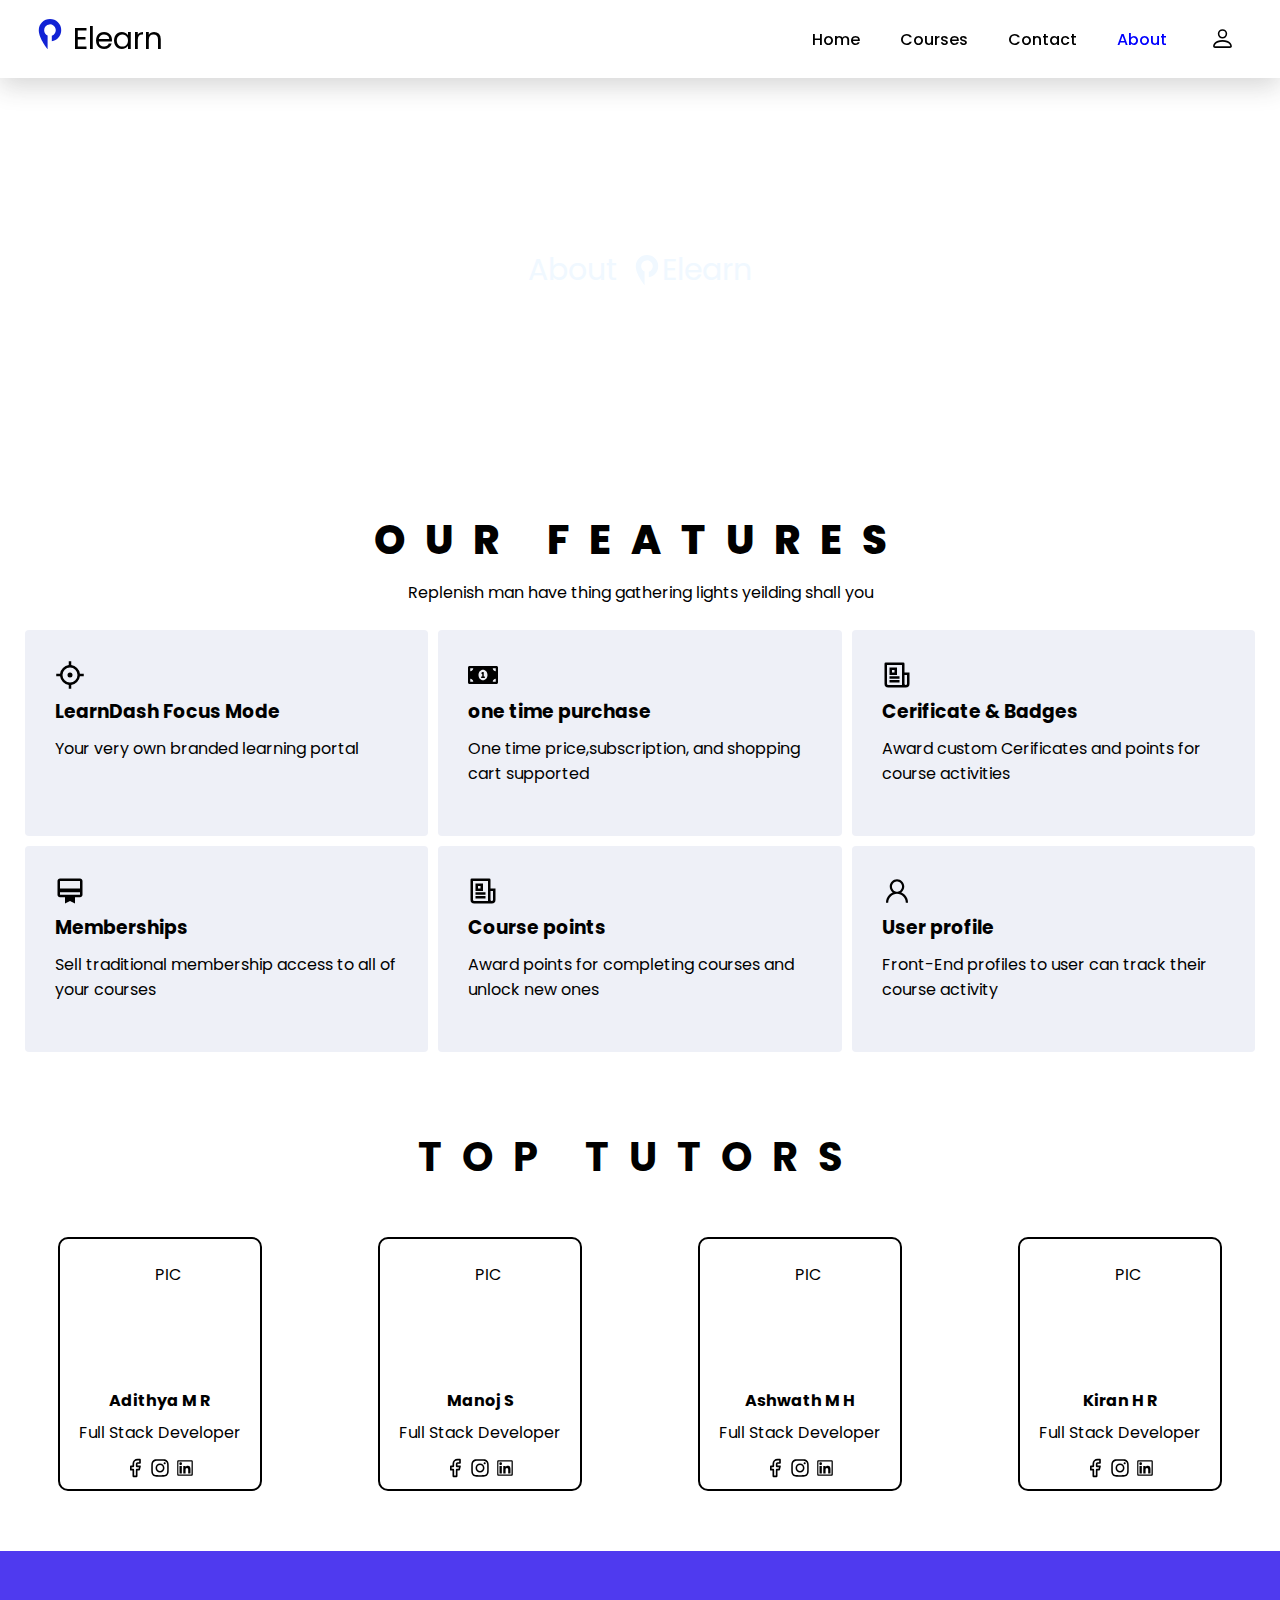
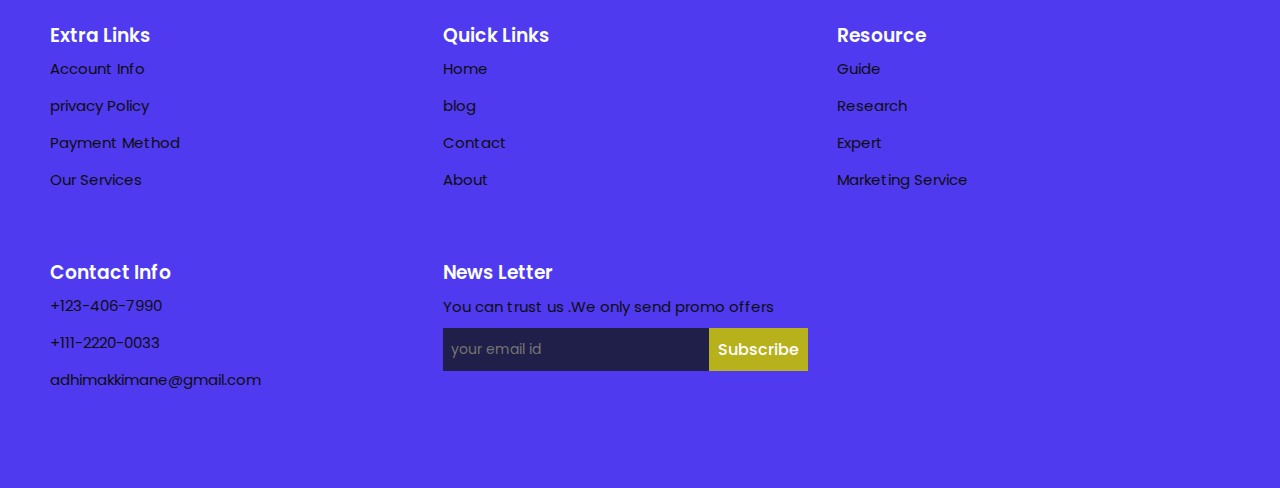
==== commit 2bbdf14a: "updated" ====
--- a/about.html
+++ b/about.html
@@ -9,7 +9,133 @@
 </head>
 <body>
     <!-- navbar -->
-  <div id="navBar"></div>
+    <nav>
+      <div class="logo">
+       <div class="mainlogo"><svg stroke="currentColor" fill="currentColor" stroke-width="0" role="img" viewBox="0 0 24 24" height="1em" width="1em"  xmlns="http://www.w3.org/2000/svg"><title></title><path d="M11.981 0a8.957 8.957 0 0 0-8.956 8.957v.363C3.283 15.828 10.082 24 10.082 24V13.205c-1.638-.747-2.756-2.369-2.756-4.253a4.66 4.66 0 1 1 6.152 4.416l-.033.01v4.427c4.296-.713 7.531-4.401 7.531-8.845A8.959 8.959 0 0 0 12.017.001h-.038.002z"></path></svg>
+         <span>Elearn</span></div>
+         <div class="loginimg"><svg stroke="currentColor" fill="currentColor" stroke-width="0" viewBox="0 0 16 16" height="1em" width="1em" xmlns="http://www.w3.org/2000/svg"><path fill-rule="evenodd" d="M13 14s1 0 1-1-1-4-6-4-6 3-6 4 1 1 1 1h10zm-9.995-.944v-.002.002zM3.022 13h9.956a.274.274 0 00.014-.002l.008-.002c-.001-.246-.154-.986-.832-1.664C11.516 10.68 10.289 10 8 10c-2.29 0-3.516.68-4.168 1.332-.678.678-.83 1.418-.832 1.664a1.05 1.05 0 00.022.004zm9.974.056v-.002.002zM8 7a2 2 0 100-4 2 2 0 000 4zm3-2a3 3 0 11-6 0 3 3 0 016 0z" clip-rule="evenodd"></path></svg><span class="l"></span></div>
+         <div class="navbar2">
+            <h class="navbutton"><svg stroke="currentColor" fill="none" stroke-width="2" viewBox="0 0 24 24" stroke-linecap="round" stroke-linejoin="round" height="1em" width="1em" xmlns="http://www.w3.org/2000/svg"><line x1="3" y1="12" x2="21" y2="12"></line><line x1="3" y1="6" x2="21" y2="6"></line><line x1="3" y1="18" x2="21" y2="18"></line></svg></h>
+            </div>
+      <div class="nav1">
+    <ul> 
+       <li><a href="index.html">Home</a></li>
+       <li><a href="course.html">Courses</a></li>
+       <li><a href="contact.html">Contact</a></li>
+       <li><a href="about.html" class="active">About</a></li>
+      <li class="loginimg2"><svg stroke="currentColor" fill="currentColor" stroke-width="0" viewBox="0 0 16 16" height="1em" width="1em" xmlns="http://www.w3.org/2000/svg"><path fill-rule="evenodd" d="M13 14s1 0 1-1-1-4-6-4-6 3-6 4 1 1 1 1h10zm-9.995-.944v-.002.002zM3.022 13h9.956a.274.274 0 00.014-.002l.008-.002c-.001-.246-.154-.986-.832-1.664C11.516 10.68 10.289 10 8 10c-2.29 0-3.516.68-4.168 1.332-.678.678-.83 1.418-.832 1.664a1.05 1.05 0 00.022.004zm9.974.056v-.002.002zM8 7a2 2 0 100-4 2 2 0 000 4zm3-2a3 3 0 11-6 0 3 3 0 016 0z" clip-rule="evenodd"></path></svg></li>
+      <li class="user_name12"><svg stroke="currentColor" fill="currentColor" stroke-width="0" viewBox="0 0 16 16" height="1em" width="1em" xmlns="http://www.w3.org/2000/svg"><path fill-rule="evenodd" d="M13 14s1 0 1-1-1-4-6-4-6 3-6 4 1 1 1 1h10zm-9.995-.944v-.002.002zM3.022 13h9.956a.274.274 0 00.014-.002l.008-.002c-.001-.246-.154-.986-.832-1.664C11.516 10.68 10.289 10 8 10c-2.29 0-3.516.68-4.168 1.332-.678.678-.83 1.418-.832 1.664a1.05 1.05 0 00.022.004zm9.974.056v-.002.002zM8 7a2 2 0 100-4 2 2 0 000 4zm3-2a3 3 0 11-6 0 3 3 0 016 0z" clip-rule="evenodd"></path></svg><span class="user_name1"></span></li>
+     </ul> 
+    </div>
+    </div>
+    </nav>
+   
+    <!-- nav2 -->
+    <div class="nav2">
+     <ul> 
+       <li class="nav2a"><a><svg stroke="currentColor" fill="currentColor" stroke-width="0" viewBox="0 0 16 16" height="1em" width="1em" xmlns="http://www.w3.org/2000/svg"><path fill-rule="evenodd" d="M13 14s1 0 1-1-1-4-6-4-6 3-6 4 1 1 1 1h10zm-9.995-.944v-.002.002zM3.022 13h9.956a.274.274 0 00.014-.002l.008-.002c-.001-.246-.154-.986-.832-1.664C11.516 10.68 10.289 10 8 10c-2.29 0-3.516.68-4.168 1.332-.678.678-.83 1.418-.832 1.664a1.05 1.05 0 00.022.004zm9.974.056v-.002.002zM8 7a2 2 0 100-4 2 2 0 000 4zm3-2a3 3 0 11-6 0 3 3 0 016 0z" clip-rule="evenodd"></path></svg><span class="nav2b">Login Now</span></a></li>
+        <li><a href="index.html" >Home</a></li>
+        <li><a href="course.html">Courses</a></li>
+        <li><a href="contact.html">Contact</a></li>
+        <li><a href="about.html" class="active">About</a></li>
+     </ul>  
+     </div>
+
+<!-- login -->
+        <!-- login -->
+        <div class="logindisplay">
+          <div class="login">
+           <form class="logincontainer">
+             <div class="head"><h>Login<h>
+              <input type="button" class="buttonx" value="x" />
+             </div>
+             <div class="input1">
+               <input type="text" placeholder="Email Id" class="in1" />
+             </div>
+             <div class="input1">
+               <input type="text" placeholder="Password" class="in2" />
+               <a href="#" class="fp">Forget password</a>
+             </div>
+             <div class="noacc1">
+               Did'nt have Account ? <span><a class="noacc2">Signup</a></span>
+             </div>
+             <div>
+               <input type="button" class="b2" value="Login" />
+             </div>
+           </form>
+         </div> 
+         </div>
+         <!-- this is create account form -->
+         <div class="signdisplay">
+         <div class="signupform">
+           <form class="frm">
+            <div class="signupcancel">x</div>
+             <div class="ca"><div>Create Account</div></div>
+             <div class="input2">
+               <input type="text" placeholder="First Name" class="fn" />
+             </div>
+             <div class="input2">
+               <input type="text" placeholder="Last Name" class="ln" />
+             </div>
+             <div class="input2">
+               <input type="text" placeholder="Enter Email id" class="email" />
+             </div>
+             <div class="input2">
+               <input type="text" placeholder="Password" class="pas1" />
+             </div>
+             <div class="input2">
+               <input type="text" placeholder="Confirm password" class="cpas1" />
+             </div>
+             <div class="signbutton">
+               <div>
+                 <input type="button" value="Next" class="but4" />
+                 <input type="button" value="Next" class="but3" />
+                 <div class="backsign">
+                   <input type="button" value="back" class="backbut" />
+                 </div>
+               </div>
+             </div>
+           </form>
+         </div>
+        </div>
+        
+         
+  
+  <!-- this is create account form -->
+  <div class="signdisplay">
+  <div class="signupform">
+    <form class="frm">
+     <div class="signupcancel">x</div>
+      <div class="ca"><div>Create Account</div></div>
+      <div class="input2">
+        <input type="text" placeholder="First Name" class="fn" />
+      </div>
+      <div class="input2">
+        <input type="text" placeholder="Last Name" class="ln" />
+      </div>
+      <div class="input2">
+        <input type="text" placeholder="Enter Email id" class="email" />
+      </div>
+      <div class="input2">
+        <input type="text" placeholder="Password" class="pas1" />
+      </div>
+      <div class="input2">
+        <input type="text" placeholder="Confirm password" class="cpas1" />
+      </div>
+      <div class="signbutton">
+        <div>
+          <input type="button" value="Next" class="but4" />
+          <input type="button" value="Next" class="but3" />
+          <div class="backsign">
+            <input type="button" value="back" class="backbut" />
+          </div>
+        </div>
+      </div>
+    </form>
+  </div>
+ </div>
+ 
+
 <!-- image -->
  <div class="coverabout">
       <h>About </h><svg stroke="currentColor" fill="currentColor" stroke-width="0" role="img" viewBox="0 0 24 24" height="1em" width="1em"  xmlns="http://www.w3.org/2000/svg"><title></title><path d="M11.981 0a8.957 8.957 0 0 0-8.956 8.957v.363C3.283 15.828 10.082 24 10.082 24V13.205c-1.638-.747-2.756-2.369-2.756-4.253a4.66 4.66 0 1 1 6.152 4.416l-.033.01v4.427c4.296-.713 7.531-4.401 7.531-8.845A8.959 8.959 0 0 0 12.017.001h-.038.002z"></path></svg>
@@ -110,8 +236,47 @@
    </div>  
    </div> 
 </section>
-<div id="footer"></div>
-<script type="module" src="./Javascript/main.js">     
+
+ <footer class="ending">
+   <div class="e1">
+      <h3>Extra Links</h3>
+      <li>Account Info</li>
+      <li>privacy Policy</li>
+      <li>Payment Method</li>
+      <li>Our Services</li>
+      </div>
+      <div class="e1">
+         <h3>Quick Links</h3>
+         <li>Home</li>
+         <li>blog</li>
+         <li>Contact</li>
+         <li>About</li>
+         </div>
+            <div class="e1">
+               <h3>Resource</h3>
+               <li>Guide</li>
+               <li>Research</li>
+               <li>Expert</li>
+               <li>Marketing Service</li>
+               </div>
+               <div class="e1"> 
+                  <h3>Contact Info</h3>
+                  <li> +123-406-7990 </li>
+                  <li>+111-2220-0033 </li>
+                  <li>adhimakkimane@gmail.com </li>
+
+              </div>
+               <div class="e1">
+                  <h3>News Letter</h3>
+                  <p>You can trust us .We only send promo offers</p>
+                  <div class="emailid">
+                     <input type="text" placeholder="your email id"/>
+                     <a href="#" class="click">Subscribe</a>
+                     </div>
+                  </div>
+</footer>
+
+<script src="./Javascript/main.js">     
 </script>
 </body>
 </html>